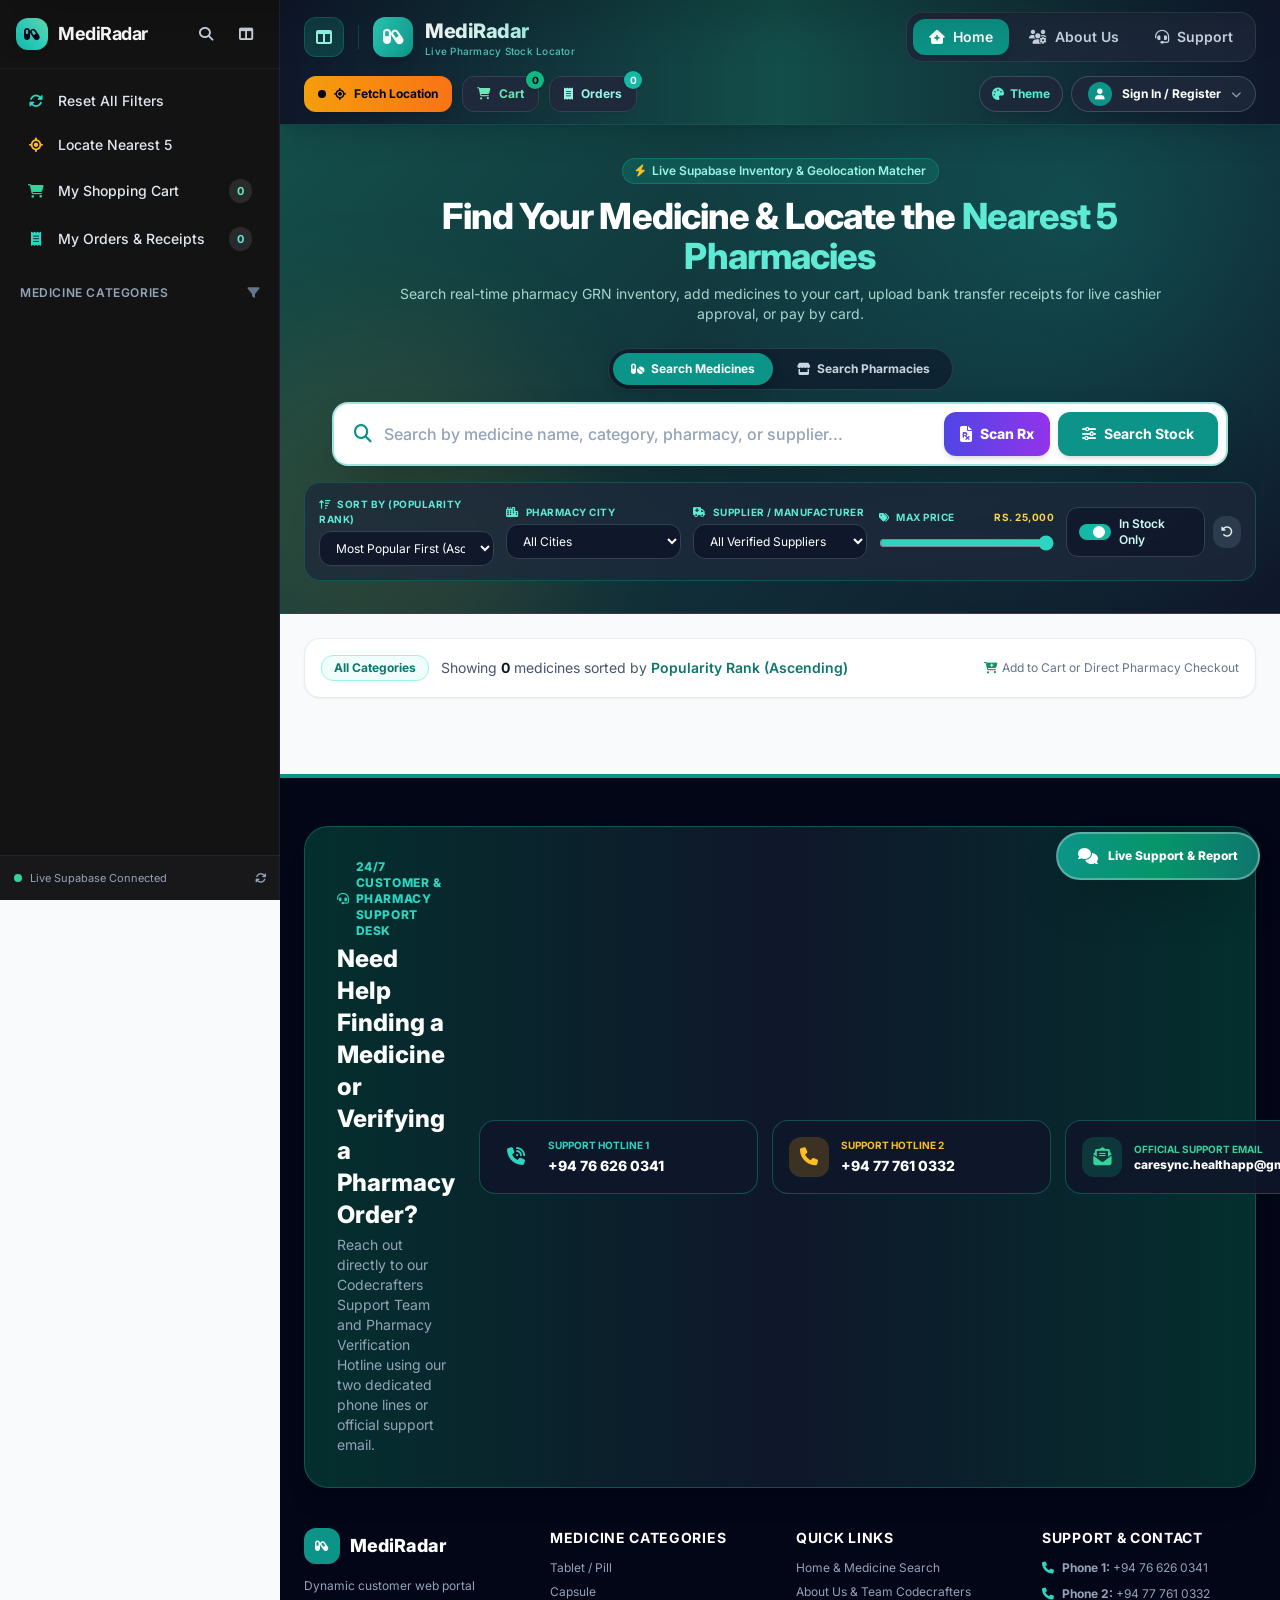
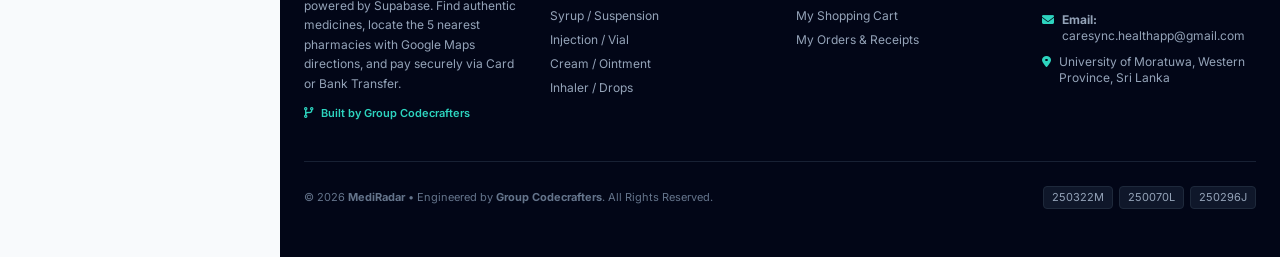
==== index.html @ 0d0927fb "push" ====
<!DOCTYPE html>
<html lang="en" class="scroll-smooth">
<head>
    <meta charset="UTF-8">
    <meta name="viewport" content="width=device-width, initial-scale=1.0">
    <title>MediRadar | Smart Medicine & Nearest Pharmacy Locator</title>
    <!-- Tailwind CSS -->
    <link rel="stylesheet" href="tailwind-build.css">
    <!-- Google Fonts: Inter -->
    <link href="https://fonts.googleapis.com/css2?family=Inter:wght@300;400;500;600;700;800&display=swap" rel="stylesheet">

    <link rel="stylesheet" href="https://cdnjs.cloudflare.com/ajax/libs/font-awesome/6.5.1/css/all.min.css">

    <link rel="icon" type="image/svg+xml" href="data:image/svg+xml,%3Csvg xmlns='http://www.w3.org/2000/svg' viewBox='0 0 100 100'%3E%3Cdefs%3E%3ClinearGradient id='g' x1='0%25' y1='0%25' x2='100%25' y2='100%25'%3E%3Cstop offset='0%25' stop-color='%2334d399'/%3E%3Cstop offset='100%25' stop-color='%230284c7'/%3E%3C/linearGradient%3E%3C/defs%3E%3Crect width='100' height='100' rx='28' fill='url(%23g)'/%3E%3Cpath d='M32 50 v12 a8 8 0 0 0 16 0 v-12 z' fill='%230f172a'/%3E%3Cpath d='M32 50 v-12 a8 8 0 0 1 16 0 v12 z' fill='%2367e8f9'/%3E%3Cg transform='translate(66,50) rotate(45)'%3E%3Cpath d='M-8 0 v12 a8 8 0 0 0 16 0 v-12 z' fill='%230f172a'/%3E%3Cpath d='M-8 0 v-12 a8 8 0 0 1 16 0 v12 z' fill='%2367e8f9'/%3E%3C/g%3E%3C/svg%3E">
    <!-- Supabase JS Client -->
    <script src="https://cdn.jsdelivr.net/npm/@supabase/supabase-js@2"></script>

    <script src="https://cdn.jsdelivr.net/npm/heic2any@0.0.4/dist/heic2any.min.js"></script>

 <!-- Tesseract.js for Client-Side OCR Prescription Scanning -->
    <script src="https://cdn.jsdelivr.net/npm/tesseract.js@5/dist/tesseract.min.js"></script>

<link rel="stylesheet" href="https://cdnjs.cloudflare.com/ajax/libs/cropperjs/1.6.1/cropper.min.css">
<script src="https://cdnjs.cloudflare.com/ajax/libs/cropperjs/1.6.1/cropper.min.js"></script>
<link rel="stylesheet" href="style.css">

</head>
<body class="text-slate-800 min-h-screen flex">

<!-- Mobile Dark Backdrop when Sidebar is open on Phone -->
    <div id="mobileSidebarBackdrop" onclick="toggleSidebar()" class="fixed inset-0 bg-slate-950/60 backdrop-blur-xs z-50 hidden lg:hidden"></div>

    <!-- ===================================================== -->
    <!-- GEMINI-STYLE FULL-HEIGHT COLLAPSIBLE DARK LEFT SIDEBAR -->
    <!-- ===================================================== -->
    <aside id="geminiSidebar" class="sidebar-expanded bg-gemdark-900 text-slate-200 flex-shrink-0 flex flex-col border-r border-slate-800/80 select-none z-40 sticky top-0 h-screen">
        <div class="w-[280px] flex flex-col h-full">
            
            <!-- Top Brand & Collapse Icon Row -->
            <div class="px-4 py-4 flex items-center justify-between border-b border-white/5">
                <a href="#" onclick="switchView('home'); return false;" class="flex items-center space-x-2.5">
                    <div class="w-8 h-8 rounded-xl bg-gradient-to-tr from-brand-500 via-teal-400 to-emerald-300 flex items-center justify-center shadow-md">
                        <i class="fa-solid fa-capsules text-slate-950 text-sm"></i>
                    </div>
                    <span class="text-lg font-bold tracking-tight text-white">MediRadar</span>
                </a>
                <div class="flex items-center space-x-1">
                    <button onclick="focusSearchBar()" title="Search Medicines" class="w-9 h-9 rounded-full hover:bg-gemdark-800 text-slate-300 hover:text-white flex items-center justify-center transition">
                        <i class="fa-solid fa-magnifying-glass text-sm"></i>
                    </button>
                    <button onclick="toggleSidebar()" title="Collapse Menu" class="w-9 h-9 rounded-full hover:bg-gemdark-800 text-slate-300 hover:text-white flex items-center justify-center transition">
                        <i class="fa-solid fa-table-columns text-sm"></i>
                    </button>
                </div>
            </div>

            <!-- Quick Action Items -->
            <div class="px-3 pt-3 pb-2 space-y-1">
                <button onclick="resetAllFilters(); switchView('home');"
                    class="w-full flex items-center space-x-3.5 px-4 py-2.5 rounded-full text-sm font-medium text-slate-200 hover:bg-gemdark-800 transition">
                    <i class="fa-solid fa-rotate text-brand-400 w-4 text-center"></i>
                    <span>Reset All Filters</span>
                </button>
                <button onclick="fetchUserLocation()"
                    class="w-full flex items-center space-x-3.5 px-4 py-2.5 rounded-full text-sm font-medium text-slate-200 hover:bg-gemdark-800 transition">
                    <i class="fa-solid fa-location-crosshairs text-amber-400 w-4 text-center"></i>
                    <span>Locate Nearest 5</span>
                </button>
                <button onclick="openCartModal()"
                    class="w-full flex items-center justify-between px-4 py-2.5 rounded-full text-sm font-medium text-slate-200 hover:bg-gemdark-800 transition">
                    <div class="flex items-center space-x-3.5">
                        <i class="fa-solid fa-cart-shopping text-emerald-400 w-4 text-center"></i>
                        <span>My Shopping Cart</span>
                    </div>
                    <span id="sidebarCartBadge" class="text-[11px] font-bold px-2 py-0.5 rounded-full bg-gemdark-700 text-emerald-300">0</span>
                </button>
                <button onclick="openOrdersModal()"
                    class="w-full flex items-center justify-between px-4 py-2.5 rounded-full text-sm font-medium text-slate-200 hover:bg-gemdark-800 transition">
                    <div class="flex items-center space-x-3.5">
                        <i class="fa-solid fa-receipt text-teal-400 w-4 text-center"></i>
                        <span>My Orders & Receipts</span>
                    </div>
                    <span id="sidebarOrderBadge" class="text-[11px] font-bold px-2 py-0.5 rounded-full bg-gemdark-700 text-brand-300">0</span>
                </button>
            </div>

            <div class="px-5 pt-4 pb-2 flex items-center justify-between">
                <span class="text-xs font-semibold uppercase tracking-wider text-slate-400">Medicine Categories</span>
                <i class="fa-solid fa-filter text-xs text-slate-500"></i>
            </div>

            <!-- Scrollable Categories List -->
            <div id="categoryListContainer" class="flex-1 overflow-y-auto px-3 space-y-1 pb-6">
                <!-- Populated dynamically via JS -->
            </div>

            <!-- Subtle Live Database Connection Indicator -->
            <div class="p-3.5 border-t border-white/5 bg-gemdark-800/50 text-[11px] text-slate-400 flex items-center justify-between">
                <div class="flex items-center space-x-2 truncate">
                    <span id="dbStatusDot" class="w-2 h-2 rounded-full bg-emerald-400 animate-pulse flex-shrink-0"></span>
                    <span id="dbStatusText" class="truncate">Live Supabase Connected</span>
                </div>
                <button onclick="fetchLiveSupabaseData()" title="Refresh Live Database" class="text-slate-400 hover:text-white ml-2">
                    <i class="fa-solid fa-arrows-rotate"></i>
                </button>
            </div>
        </div>
    </aside>

    <!-- ===================================================== -->
    <!-- RIGHT MAIN COLUMN (HEADER + CONTENT + FOOTER)         -->
    <!-- ===================================================== -->
    <div class="flex-1 flex flex-col min-w-0 min-h-screen">

<!-- Sticky Eye-Catching Header -->
<header id="mainStickyHeader" class="theme-header-surface sticky top-0 z-30 bg-gradient-to-r from-slate-900 via-teal-950 to-slate-900 text-white shadow-xl border-b border-teal-800/60 backdrop-blur-md transition-transform duration-300">
    <div class="w-full max-w-[1600px] mx-auto px-4 sm:px-6 py-3 space-y-2.5">
        
        <!-- Line 1: Left Logo & Right Navigation Pill -->
        <div class="flex flex-wrap items-center justify-between gap-4">
            
            <!-- Left: Sidebar Toggle Button & MediRadar Logo -->
            <div class="flex items-center space-x-3.5">
                <button id="headerSidebarToggleBtn" type="button" onclick="toggleSidebar()" title="Extend or Hide Categories Menu"
                    class="w-10 h-10 rounded-xl bg-teal-800/50 hover:bg-teal-700/70 text-teal-200 border border-teal-700/60 flex items-center justify-center transition shadow-sm focus:outline-none">
                    <i class="fa-solid fa-table-columns text-base"></i>
                </button>
                
                <div id="headerSidebarDivider" class="h-6 w-px bg-teal-800/60 hidden sm:block"></div>

                <a href="#" onclick="switchView('home'); return false;" class="flex items-center space-x-3 group">
                    <div class="w-10 h-10 rounded-xl bg-gradient-to-br from-brand-400 to-brand-600 flex items-center justify-center shadow-lg shadow-brand-500/30 group-hover:scale-105 transition">
                        <i class="fa-solid fa-capsules text-white text-lg"></i>
                    </div>
                    <div class="leading-tight">
                        <span class="text-lg sm:text-xl font-extrabold tracking-tight bg-clip-text text-transparent bg-gradient-to-r from-white via-teal-100 to-brand-300 block">
                            MediRadar
                        </span>
                        <p class="text-[10px] font-medium tracking-wide text-teal-300/80 hidden sm:block">
                            Live Pharmacy Stock Locator
                        </p>
                    </div>
                </a>
            </div>

            <!-- Right: Primary Navigation Pill (Home, About Us, Support) -->
            <nav class="flex items-center bg-slate-800/80 p-1.5 rounded-2xl border border-slate-700/80 shadow-inner space-x-1">
                <button id="navHomeBtn" onclick="switchView('home')"
                    class="px-4 py-2 rounded-xl text-xs sm:text-sm font-semibold transition flex items-center gap-2 bg-brand-600 text-white shadow-md shadow-brand-600/30">
                    <i class="fa-solid fa-house-medical"></i>
                    <span>Home</span>
                </button>
                <button id="navAboutBtn" onclick="switchView('about')"
                    class="px-4 py-2 rounded-xl text-xs sm:text-sm font-semibold text-slate-300 hover:text-white hover:bg-slate-700/60 transition flex items-center gap-2">
                    <i class="fa-solid fa-users-gear"></i>
                    <span>About Us</span>
                </button>
                <button id="navSupportBtn" onclick="scrollToSupport(event)"
                    class="px-4 py-2 rounded-xl text-xs sm:text-sm font-semibold text-slate-300 hover:text-white hover:bg-slate-700/60 transition flex items-center gap-2">
                    <i class="fa-solid fa-headset"></i>
                    <span>Support</span>
                </button>
            </nav>

        </div>

        <!-- Line 2: Left Action Buttons (Location, Cart, Orders) & Right Corner Account Buttons -->
        <div class="w-full flex flex-wrap items-center justify-between gap-2.5 pt-1">
            
            <!-- Left Side of Line 2: Location, Cart & Orders -->
            <div class="flex items-center gap-2.5">
                <!-- Fetch GPS Button -->
                <button id="fetchLocationBtn" onclick="fetchUserLocation()" title="Fetch GPS Location"
                    class="h-9 flex items-center space-x-2 bg-gradient-to-r from-amber-500 to-orange-500 hover:from-amber-400 hover:to-orange-400 text-slate-950 font-bold text-xs px-3.5 rounded-xl shadow-md transition">
                    <span class="w-2 h-2 rounded-full bg-slate-950 gps-pulse"></span>
                    <i class="fa-solid fa-location-crosshairs text-xs"></i>
                    <span id="locationBtnTitle">Fetch Location</span>
                    <span id="locationCoordsBadge" class="hidden"></span>
                </button>

                <!-- Shopping Cart Button -->
                <button onclick="openCartModal()" title="View Shopping Cart"
                    class="relative h-9 px-3.5 rounded-xl bg-slate-800 hover:bg-slate-700 text-emerald-300 border border-slate-700 text-xs font-bold transition flex items-center gap-2 shadow-sm">
                    <i class="fa-solid fa-cart-shopping"></i>
                    <span class="hidden sm:inline">Cart</span>
                    <span id="cartCountBadge" class="-top-1.5 -right-1.5 absolute min-w-[18px] h-[18px] px-1 rounded-full bg-emerald-500 text-slate-950 text-[10px] font-extrabold flex items-center justify-center shadow">
                        0
                    </span>
                </button>

                <!-- My Orders / Receipts Button -->
                <button onclick="openOrdersModal()" title="View My Orders & Receipts"
                    class="relative h-9 px-3.5 rounded-xl bg-slate-800 hover:bg-slate-700 text-teal-200 border border-slate-700 text-xs font-bold transition flex items-center gap-2 shadow-sm">
                    <i class="fa-solid fa-receipt"></i>
                    <span class="hidden sm:inline">Orders</span>
                    <span id="orderCountBadge" class="-top-1.5 -right-1.5 absolute min-w-[18px] h-[18px] px-1 rounded-full bg-brand-500 text-white text-[10px] font-bold flex items-center justify-center shadow">
                        0
                    </span>
                </button>
            </div>

<!-- Right Corner of Line 2: Customer Profile Avatar, Theme Button & Google-Style Popover -->
            <div class="flex items-center gap-2 ml-auto relative">
                <!-- Standalone External Theme Palette Button (Works for Guests & Logged-in Users) -->
                    <div class="relative">
                        <button type="button" onclick="toggleStandaloneThemePopover(event)" id="externalThemeBtn" title="Change Color Theme"
                            class="h-9 px-3 rounded-full bg-slate-800/90 hover:bg-slate-700 text-brand-300 border border-slate-600/80 text-xs font-bold transition flex items-center gap-1.5 shadow-md">
                            <i class="fa-solid fa-palette"></i>
                            <span class="hidden sm:inline">Theme</span>
                        </button>

                        <!-- Standalone Theme-Only Popover (Never shows account tabs) -->
                        <div id="standaloneThemePopover" class="hidden absolute right-0 top-12 w-64 bg-gemdark-900 text-white p-4 rounded-3xl shadow-2xl border border-slate-700 z-50">
                            <div class="text-xs font-extrabold text-slate-200 mb-3 flex items-center justify-between">
                                <span><i class="fa-solid fa-palette text-brand-400 mr-1.5"></i>Choose Color Theme</span>
                            </div>
                            <div id="standaloneThemeGrid" class="grid grid-cols-2 gap-2"></div>
                        </div>
                    </div>
                <!-- Main Profile Pill (Opens Chrome-Style Dropdown if Signed In, or Auth Modal if Guest) -->
                <button onclick="handleHeaderProfileClick(event)" id="headerAccountBtn" title="Account & Profile Menu"
                    class="h-9 flex items-center space-x-2.5 pl-1.5 pr-3.5 rounded-full bg-slate-800/90 hover:bg-slate-700 text-white border border-slate-600/80 text-xs font-bold transition shadow-md">
                    <img id="headerProfileAvatar" src="" alt="Avatar" class="w-6 h-6 rounded-full object-cover border border-brand-400 hidden">
                    <div id="headerDefaultAvatarIcon" class="w-6 h-6 rounded-full bg-brand-600 text-white flex items-center justify-center text-[11px] font-extrabold">
                        <i class="fa-solid fa-user"></i>
                    </div>
                    <span id="headerAccountLabel" class="max-w-[150px] truncate">Sign In / Register</span>
                    <i class="fa-solid fa-chevron-down text-[10px] text-slate-400"></i>
                </button>

                <!-- GOOGLE / CHROME-STYLE ACCOUNT POPOVER MENU -->
                <div id="googleProfilePopover" class="hidden absolute right-0 top-12 w-80 bg-gemdark-900 text-slate-100 rounded-3xl shadow-2xl border border-slate-700/90 overflow-hidden z-50 select-none">
                    <!-- Top Card -->
                    <div class="p-5 bg-gemdark-800/90 m-2.5 rounded-2xl text-center relative border border-white/5">
                        <!-- Scheduled Deletion Badge if active -->
                        <div id="popoverDeletionWarning" class="hidden mb-2 px-2.5 py-1 rounded-full bg-rose-500/20 border border-rose-500/40 text-rose-300 text-[10px] font-bold">
                            <i class="fa-solid fa-clock mr-1"></i> Scheduled for Deletion
                        </div>

                        <!-- Avatar with Camera Upload Overlay -->
                        <div class="relative w-20 h-20 mx-auto mb-3 group cursor-pointer" onclick="triggerQuickAvatarUpload()">
                            <img id="popoverAvatarImg" src="" alt="Profile" class="w-20 h-20 rounded-full object-cover border-2 border-brand-400 shadow-lg mx-auto">
                            <div class="absolute bottom-0 right-0 w-7 h-7 rounded-full bg-brand-600 hover:bg-brand-500 text-white flex items-center justify-center shadow border-2 border-gemdark-900 transition">
                                <i class="fa-solid fa-camera text-xs"></i>
                            </div>
                        </div>
                        <input type="file" id="quickAvatarFileInput" accept="image/jpeg, image/png, image/webp" class="hidden" onchange="handleQuickAvatarFileSelected(event)">
                        <h4 id="popoverUserName" class="text-base font-extrabold text-white truncate">Customer Name</h4>
                        <p id="popoverUserEmail" class="text-xs text-slate-400 truncate mt-0.5">customer@gmail.com</p>

                        <button onclick="openAccountSettingsCenter('profile')"
                            class="mt-3.5 w-full py-2 px-4 rounded-full border border-slate-600 hover:bg-gemdark-700 text-xs font-bold text-brand-300 transition flex items-center justify-center gap-2">
                            <i class="fa-solid fa-user-gear"></i> Manage your MediRadar Account
                        </button>
                    </div>

                    <!-- Quick Menu Actions -->
                    <div class="px-2.5 py-1 space-y-0.5 text-xs">
                        <button onclick="openAccountSettingsCenter('security')" class="w-full flex items-center gap-3 px-4 py-2.5 rounded-xl hover:bg-gemdark-800 text-slate-200 transition text-left">
                            <i class="fa-solid fa-key text-brand-400 w-4 text-center"></i>
                            <span>Passwords & Security (OTP)</span>
                        </button>
                        <button onclick="openAccountSettingsCenter('themes')" class="w-full flex items-center gap-3 px-4 py-2.5 rounded-xl hover:bg-gemdark-800 text-slate-200 transition text-left">
                            <i class="fa-solid fa-palette text-amber-400 w-4 text-center"></i>
                            <span>Customize Color Theme</span>
                        </button>
                        <button onclick="openAccountSettingsCenter('danger')" class="w-full flex items-center gap-3 px-4 py-2.5 rounded-xl hover:bg-rose-950/50 text-rose-400 transition text-left">
                            <i class="fa-solid fa-user-slash w-4 text-center"></i>
                            <span>Schedule Account Deletion (30d)</span>
                        </button>
                    </div>

                    <!-- Other Saved Profiles List (Like Chrome Profiles) -->
                    <div class="border-t border-slate-800 mt-2 pt-2 px-2.5 pb-2.5">
                        <div class="px-3 py-1 text-[10px] font-bold uppercase tracking-wider text-slate-400">
                            Other Saved Profiles
                        </div>
                        <div id="savedProfilesListContainer" class="max-h-36 overflow-y-auto space-y-1 my-1">
                            <!-- Populated via JS -->
                        </div>
                        <button onclick="startAddAnotherAccountFlow()" class="w-full flex items-center gap-3 px-4 py-2 rounded-xl hover:bg-gemdark-800 text-xs font-semibold text-brand-300 transition">
                            <i class="fa-solid fa-user-plus w-4 text-center"></i>
                            <span>Add another account</span>
                        </button>
                        <button onclick="logoutCustomer()" class="w-full flex items-center gap-3 px-4 py-2 mt-1 rounded-xl hover:bg-rose-950/60 text-xs font-semibold text-rose-400 transition">
                            <i class="fa-solid fa-right-from-bracket w-4 text-center"></i>
                            <span>Sign out of current account</span>
                        </button>
                    </div>
                </div>
            </div>

        </div>

    </div>
</header>

<!-- Compact Sticky Search Bar (Appears when main header scrolls away) -->
<div id="compactStickySearchBar" class="fixed top-0 left-0 right-0 z-40 theme-header-surface text-white px-4 py-2.5 shadow-2xl border-b border-teal-700/60 transform -translate-y-full transition-transform duration-300 flex items-center gap-3">
    <button onclick="toggleSidebar()" class="w-9 h-9 rounded-xl bg-slate-800 text-teal-200 flex items-center justify-center flex-shrink-0">
        <i class="fa-solid fa-bars"></i>
    </button>
    <div class="flex-1 max-w-2xl mx-auto flex items-center bg-white rounded-xl px-3 py-1.5 shadow-inner">
        <i class="fa-solid fa-magnifying-glass text-teal-600 text-sm mr-2.5"></i>
        <input id="compactSearchInput" type="text" placeholder="Quick search medicines or pharmacies..."
            oninput="syncCompactSearch(this.value)"
            class="w-full text-slate-800 text-xs sm:text-sm font-medium focus:outline-none">
    </div>
    <button onclick="openCartModal()" class="h-9 px-3 rounded-xl bg-emerald-600 text-white text-xs font-extrabold flex items-center gap-1.5 flex-shrink-0">
        <i class="fa-solid fa-cart-shopping"></i>
    </button>
</div>

        <!-- ========================================== -->
        <!-- VIEW 1: HOME (SHOPPING & MEDICINE FINDER)  -->
        <!-- ========================================== -->
        <div id="homeView" class="flex-1 flex flex-col">

            <!-- Hero Search Engine & Filtering Banner -->
            <section class="theme-hero-surface bg-gradient-to-b from-teal-900 via-teal-900/95 to-slate-900 text-white py-8 px-4 sm:px-6 border-b border-teal-800/50 relative overflow-hidden">
                <div class="absolute -top-24 -right-24 w-96 h-96 rounded-full bg-brand-500/10 blur-3xl pointer-events-none"></div>
                <div class="absolute -bottom-24 -left-24 w-96 h-96 rounded-full bg-amber-500/10 blur-3xl pointer-events-none"></div>

                <div class="max-w-7xl mx-auto relative z-10">
                    <div class="text-center max-w-3xl mx-auto mb-6">
                        <span class="inline-flex items-center gap-1.5 px-3 py-1 rounded-full text-xs font-semibold bg-teal-800/80 text-teal-200 border border-teal-600/50 mb-3">
                            <i class="fa-solid fa-bolt text-amber-400"></i> Live Supabase Inventory & Geolocation Matcher
                        </span>
                        <h1 class="text-2xl sm:text-4xl font-extrabold tracking-tight text-white mb-2">
                            Find Your Medicine & Locate the <span class="text-brand-300">Nearest 5 Pharmacies</span>
                        </h1>
                        <p class="text-xs sm:text-sm text-teal-100/80">
                            Search real-time pharmacy GRN inventory, add medicines to your cart, upload bank transfer receipts for live cashier approval, or pay by card.
                        </p>
                    </div>

                    <!-- Main Search Bar with Mode Toggle -->
                    <div class="max-w-4xl mx-auto flex flex-col items-center">
                        
                        <!-- Search Mode Toggle Pills -->
                        <div class="mr-search-mode-wrapper mb-3">
                            <div class="mr-search-mode-toggle" role="tablist">
                                <button type="button" id="modeBtnMedicines" class="mr-mode-btn active" onclick="setHeroSearchMode('medicines')">
                                    <i class="fa-solid fa-pills"></i> Search Medicines
                                </button>
                                <button type="button" id="modeBtnPharmacies" class="mr-mode-btn" onclick="setHeroSearchMode('pharmacies')">
                                    <i class="fa-solid fa-store"></i> Search Pharmacies
                                </button>
                            </div>
                        </div>

                        <div class="w-full bg-white p-2 rounded-2xl shadow-2xl border-2 border-teal-500/40 flex flex-col sm:flex-row items-center gap-2">
    
    <!-- 1. Text Input Container (Left Side) -->
    <div class="flex-1 flex items-center w-full px-3 py-1.5">
        <i class="fa-solid fa-magnifying-glass text-teal-600 text-lg mr-3"></i>
        <input id="searchInput" type="text" oninput="handleUnifiedHeroSearch()" onkeydown="if(event.key === 'Enter') executeUnifiedHeroSearch()"
            placeholder="Search by medicine name, category, pharmacy, or supplier..."
            class="w-full text-slate-800 placeholder-slate-400 text-sm sm:text-base font-medium focus:outline-none">
        <button id="clearSearchBtn" onclick="clearUnifiedSearch()" class="hidden text-slate-400 hover:text-slate-600 px-2">
            <i class="fa-solid fa-circle-xmark"></i>
        </button>
    </div>

    <!-- 2. Action Buttons Container (Right Side) -->
    <div class="flex flex-col sm:flex-row items-center gap-2 w-full sm:w-auto justify-end border-t sm:border-t-0 pt-2 sm:pt-0 border-slate-100">
        
        <!-- Scan Prescription Button -->
        <button type="button" onclick="openGlobalScannerModal()" 
            class="w-full sm:w-auto px-4 py-3 rounded-xl bg-gradient-to-r from-indigo-600 to-purple-600 hover:from-indigo-500 hover:to-purple-500 text-white text-xs sm:text-sm font-extrabold shadow-md hover:shadow-indigo-500/25 transition-all flex items-center justify-center gap-2 whitespace-nowrap active:scale-95">
            <i class="fa-solid fa-file-prescription text-base"></i>
            <span>Scan Rx</span>
        </button>

        <!-- Search Stock Button -->
        <button onclick="executeUnifiedHeroSearch()"
            class="w-full sm:w-auto bg-brand-600 hover:bg-brand-700 text-white font-bold text-sm px-6 py-3 rounded-xl shadow-md transition flex items-center justify-center gap-2">
            <i class="fa-solid fa-sliders"></i>
            <span id="heroSearchBtnText">Search Stock</span>
        </button>
        
    </div>
</div>
                    </div>

                    <!-- Dynamic Working Filters Under Search Engine -->
                    <div class="max-w-5xl mx-auto mt-4 bg-slate-800/75 backdrop-blur-md p-3.5 rounded-2xl border border-teal-700/50">
                        
                        <!-- 1. PASTE THE MOBILE TOGGLE BUTTON HERE -->
                        <button type="button" onclick="document.getElementById('mobileFiltersCollapsible').classList.toggle('hidden')"
                            class="sm:hidden w-full py-2 px-4 rounded-xl bg-slate-800 text-teal-200 text-xs font-bold flex items-center justify-between mb-2 border border-teal-700/50">
                            <span><i class="fa-solid fa-sliders mr-1.5"></i> Filter by City, Price & Supplier</span>
                            <i class="fa-solid fa-chevron-down"></i>
                        </button>

                        <!-- 2. ADD THIS NEW WRAPPER DIV -->
                        <div id="mobileFiltersCollapsible" class="hidden sm:block">
                            
                            <!-- THIS IS YOUR EXISTING GRID -->
                            <div class="grid grid-cols-1 sm:grid-cols-2 lg:grid-cols-5 gap-3 items-center">
                                
                                <!-- Filter 1: Sort Order -->
                                <div>
                                    <label class="block text-[10px] font-bold uppercase tracking-wider text-teal-300 mb-1">
                                        <i class="fa-solid fa-arrow-up-wide-short mr-1"></i> Sort By (Popularity Rank)
                                    </label>
                                    <select id="sortFilter" onchange="applyFiltersAndRender()"
                                        class="w-full bg-slate-900/90 text-white text-xs rounded-xl px-3 py-2 border border-slate-700 focus:outline-none focus:border-brand-400">
                                        <option value="popular_asc">Most Popular First (Ascending)</option>
                                        <option value="price_asc">Selling Price: Low to High</option>
                                        <option value="price_desc">Selling Price: High to Low</option>
                                        <option value="nearest">Nearest Pharmacy Distance</option>
                                        <option value="name_asc">Medicine Name (A - Z)</option>
                                    </select>
                                </div>

                                <!-- Filter 2: Pharmacy City -->
                                <div>
                                    <label class="block text-[10px] font-bold uppercase tracking-wider text-teal-300 mb-1">
                                        <i class="fa-solid fa-city mr-1"></i> Pharmacy City
                                    </label>
                                    <select id="cityFilter" onchange="applyFiltersAndRender()"
                                        class="w-full bg-slate-900/90 text-white text-xs rounded-xl px-3 py-2 border border-slate-700 focus:outline-none focus:border-brand-400">
                                        <option value="ALL">All Cities</option>
                                    </select>
                                </div>

                                <!-- Filter 3: Supplier / Manufacturer -->
                                <div>
                                    <label class="block text-[10px] font-bold uppercase tracking-wider text-teal-300 mb-1">
                                        <i class="fa-solid fa-truck-medical mr-1"></i> Supplier / Manufacturer
                                    </label>
                                    <select id="supplierFilter" onchange="applyFiltersAndRender()"
                                        class="w-full bg-slate-900/90 text-white text-xs rounded-xl px-3 py-2 border border-slate-700 focus:outline-none focus:border-brand-400">
                                        <option value="ALL">All Verified Suppliers</option>
                                    </select>
                                </div>

                                <!-- Filter 4: Raised Max Price Slider -->
                                <div>
                                    <div class="flex justify-between text-[10px] font-bold uppercase tracking-wider text-teal-300 mb-1">
                                        <span><i class="fa-solid fa-tags mr-1"></i> Max Price</span>
                                        <span id="priceRangeLabel" class="text-amber-300">Rs. 25,000</span>
                                    </div>
                                    <input id="priceFilter" type="range" min="100" max="25000" step="100" value="25000" oninput="updatePriceLabel(); applyFiltersAndRender();"
                                        class="w-full accent-brand-400 cursor-pointer h-2 bg-slate-700 rounded-lg">
                                </div>

                                <!-- Filter 5: In-Stock Toggle & Reset -->
                                <div class="flex items-center justify-between sm:justify-end gap-2 pt-2 sm:pt-0">
                                    <label class="inline-flex items-center cursor-pointer select-none bg-slate-900/80 px-3 py-2 rounded-xl border border-slate-700">
                                        <input id="inStockOnlyFilter" type="checkbox" checked onchange="applyFiltersAndRender()" class="sr-only peer">
                                        <div class="w-8 h-4 bg-slate-600 peer-focus:outline-none rounded-full peer peer-checked:after:translate-x-full peer-checked:after:border-white after:content-[''] after:absolute after:top-[2px] after:left-[2px] after:bg-white after:border-gray-300 after:border after:rounded-full after:h-3 after:w-3 after:transition-all relative peer-checked:bg-brand-500"></div>
                                        <span class="ml-2 text-xs font-semibold text-teal-100">In Stock Only</span>
                                    </label>
                                    <button onclick="resetAllFilters()" title="Reset All Filters"
                                        class="p-2 rounded-xl bg-slate-700/80 hover:bg-slate-600 text-xs text-slate-200 transition">
                                        <i class="fa-solid fa-rotate-left"></i>
                                    </button>
                                </div>

                            </div>
                        <!-- 3. CLOSE THE NEW WRAPPER DIV HERE -->
                        </div>
                    </div>
                </div>
            </section>

            <main class="max-w-7xl w-full mx-auto flex-1 px-4 sm:px-6 py-6">
    
    <!-- MEDICINES VIEW CONTAINER (Visible by default) -->
    <div id="medicinesMainContainer">
        <!-- Active Category & Results Bar -->
        <div class="bg-white rounded-2xl p-4 shadow-sm border border-slate-200/80 mb-5 flex flex-wrap items-center justify-between gap-3">
            <div class="flex items-center gap-3">
                <span id="activeCategoryPill" class="px-3 py-1 rounded-xl bg-brand-50 text-brand-700 border border-brand-200 text-xs font-bold">
                    All Categories
                </span>
                <p class="text-xs sm:text-sm text-slate-600">
                    Showing <span id="resultsCountText" class="font-bold text-slate-900">0</span> medicines sorted by
                    <span id="activeSortLabel" class="font-semibold text-teal-700">Popularity Rank (Ascending)</span>
                </p>
            </div>
            <div class="flex items-center gap-3 text-xs text-slate-500">
                <span><i class="fa-solid fa-cart-plus text-emerald-600 mr-1"></i>Add to Cart or Direct Pharmacy Checkout</span>
            </div>
        </div>

        <div id="activePharmacyFilterBanner" class="hidden mb-4 p-3.5 rounded-2xl bg-teal-900 text-white flex items-center justify-between shadow-md">
            <div class="text-xs sm:text-sm font-bold flex items-center gap-2">
                <i class="fa-solid fa-store text-brand-300"></i>
                <span>Showing stock exclusively from: <strong id="activePharmacyFilterName" class="text-brand-300"></strong></span>
            </div>
            <button onclick="selectedPharmacyIdFilter='ALL'; applyFiltersAndRender();" class="px-3 py-1 rounded-xl bg-white/15 hover:bg-white/25 text-xs font-extrabold transition">
                <i class="fa-solid fa-xmark mr-1"></i> Show All Pharmacies
            </button>
        </div>

        <!-- Medicine Tiles Grid -->
        <div id="medicineTilesGrid" class="grid grid-cols-1 sm:grid-cols-2 lg:grid-cols-3 gap-5">
            <!-- Populated dynamically via JS -->
        </div>

        <div id="medicinePaginationControls" class="mt-8 flex flex-wrap items-center justify-center gap-2"></div>

        <!-- Empty State -->
        <div id="emptyResultsState" class="hidden bg-white rounded-2xl p-12 text-center border border-slate-200 my-4">
            <div class="w-16 h-16 rounded-2xl bg-teal-50 text-teal-600 flex items-center justify-center mx-auto mb-4 text-2xl">
                <i class="fa-solid fa-prescription-bottle-medical"></i>
            </div>
            <h3 class="text-lg font-bold text-slate-800 mb-1">No Matching Medicines Found</h3>
            <p class="text-sm text-slate-500 max-w-md mx-auto mb-5">
                No medicines matched your current search or filter selection. Try adjusting the price range, city, supplier, or category filter.
            </p>
            <button onclick="resetAllFilters()" class="bg-brand-600 hover:bg-brand-700 text-white text-sm font-bold px-5 py-2.5 rounded-xl shadow transition">
                Reset All Filters
            </button>
        </div>
    </div>

    <!-- PHARMACIES VIEW CONTAINER (Hidden by default) -->
    <div id="pharmaciesMainContainer" class="hidden bg-white rounded-2xl p-5 sm:p-6 shadow-sm border border-slate-200 mb-5">
        <div class="flex flex-wrap items-center justify-between gap-4 mb-5">
            <div>
                <span class="text-[11px] font-bold uppercase tracking-wider text-teal-600 block">Live Geolocation Directory</span>
                <h3 class="text-lg font-extrabold text-slate-900">
                    Registered Pharmacies Ranked by Distance from You
                </h3>
            </div>
            <button onclick="fetchUserLocation()" class="text-xs font-bold text-brand-700 bg-brand-50 hover:bg-brand-100 border border-brand-200 px-3.5 py-2 rounded-xl transition flex items-center gap-1.5">
                <i class="fa-solid fa-location-arrow"></i> Recalculate GPS Distances
            </button>
        </div>
        <div id="pharmaciesDirectoryGrid" class="grid grid-cols-1 sm:grid-cols-2 lg:grid-cols-3 gap-4">
            <!-- Populated dynamically via JS -->
        </div>
    </div>

</main>
        </div>

        <!-- ========================================== -->
        <!-- VIEW 2: ABOUT US PAGE (IN THE SAME HTML)   -->
        <!-- ========================================== -->
        <div id="aboutView" class="hidden flex-1 bg-slate-50 py-10 px-4 sm:px-6">
            <div class="max-w-6xl mx-auto space-y-10">

                <!-- Hero Banner for About Us & Codecrafters -->
                <div class="bg-gradient-to-br from-slate-900 via-teal-950 to-slate-900 rounded-3xl p-8 sm:p-12 text-white shadow-xl border border-teal-800/50 relative overflow-hidden">
                    <div class="absolute -right-16 -bottom-16 w-72 h-72 bg-brand-500/15 rounded-full blur-3xl pointer-events-none"></div>
                    <div class="relative z-10 max-w-3xl">
                        <div class="inline-flex items-center gap-2 px-3.5 py-1.5 rounded-full bg-brand-500/20 border border-brand-400/40 text-brand-300 text-xs font-bold mb-4">
                            <i class="fa-solid fa-code"></i> Group Project by Team Codecrafters
                        </div>
                        <h1 class="text-3xl sm:text-5xl font-extrabold tracking-tight mb-4">
                            Bridging Patients & Licensed Pharmacies in Real Time
                        </h1>
                        <p class="text-teal-100/90 text-sm sm:text-base leading-relaxed mb-6">
                            <strong>MediRadar</strong> is a dynamic digital healthcare and pharmacy stock discovery platform engineered by <strong>Team Codecrafters</strong>. Our mission is to eliminate the stress of traveling from pharmacy to pharmacy searching for critical medications by connecting patients directly to live Goods Received Note (GRN) pharmacy inventories and highlighting the <strong>Nearest 5 Pharmacies</strong> with instant Google Maps navigation and digital checkout.
                        </p>
                        <div class="flex flex-wrap gap-3">
                            <button onclick="switchView('home')" class="bg-brand-500 hover:bg-brand-400 text-slate-950 font-bold text-sm px-6 py-3 rounded-xl shadow-lg transition flex items-center gap-2">
                                <i class="fa-solid fa-magnifying-glass-location"></i> Explore Medicine Finder
                            </button>
                            <a href="#footer-support" onclick="scrollToSupport(event)" class="bg-slate-800 hover:bg-slate-700 text-white font-semibold text-sm px-6 py-3 rounded-xl border border-slate-700 transition flex items-center gap-2">
                                <i class="fa-solid fa-headset text-brand-400"></i> Contact Support
                            </a>
                        </div>
                    </div>
                </div>

                <!-- About This Site & Database Architecture -->
                <div class="grid grid-cols-1 md:grid-cols-3 gap-6">
                    <div class="bg-white p-6 rounded-2xl shadow-sm border border-slate-200">
                        <div class="w-12 h-12 rounded-2xl bg-teal-50 text-teal-600 flex items-center justify-center text-xl mb-4">
                            <i class="fa-solid fa-map-location-dot"></i>
                        </div>
                        <h3 class="text-base font-bold text-slate-900 mb-2">Nearest 5 Pharmacies & Maps</h3>
                        <p class="text-xs sm:text-sm text-slate-600 leading-relaxed">
                            Using the browser Geolocation API and the Haversine spherical distance formula, our platform calculates exact distances between the customer and every registered pharmacy's coordinates (<code>latitude</code> & <code>longitude</code>) and provides one-click Google Maps route navigation.
                        </p>
                    </div>

                    <div class="bg-white p-6 rounded-2xl shadow-sm border border-slate-200">
                        <div class="w-12 h-12 rounded-2xl bg-amber-50 text-amber-600 flex items-center justify-center text-xl mb-4">
                            <i class="fa-solid fa-boxes-stacked"></i>
                        </div>
                        <h3 class="text-base font-bold text-slate-900 mb-2">Live Supabase GRN Stock</h3>
                        <p class="text-xs sm:text-sm text-slate-600 leading-relaxed">
                            Powered by a relational PostgreSQL schema on Supabase . Customers see verified batch numbers, expiry dates, rack locations, and real-time unit quantities.
                        </p>
                    </div>

                    <div class="bg-white p-6 rounded-2xl shadow-sm border border-slate-200">
                        <div class="w-12 h-12 rounded-2xl bg-emerald-50 text-emerald-600 flex items-center justify-center text-xl mb-4">
                            <i class="fa-solid fa-building-columns"></i>
                        </div>
                        <h3 class="text-base font-bold text-slate-900 mb-2">Receipt Upload & Cashier Sync</h3>
                        <p class="text-xs sm:text-sm text-slate-600 leading-relaxed">
                            Customers can purchase via <strong>Card Payment</strong> or upload their <strong>Bank Transfer Receipt</strong> directly to Supabase Storage. The pharmacy POS Cashier reviews the slip and approves it in real time, notifying the customer immediately.
                        </p>
                    </div>
                </div>

                <!-- Team Codecrafters & Member IDs Section -->
                <div class="bg-white rounded-3xl p-6 sm:p-10 shadow-sm border border-slate-200">
                    <div class="flex flex-col md:flex-row md:items-center justify-between gap-4 pb-6 border-b border-slate-100">
                        <div>
                            <span class="text-xs font-extrabold uppercase tracking-wider text-brand-600">Project Development Team</span>
                            <h2 class="text-2xl sm:text-3xl font-extrabold text-slate-900 mt-1">
                                Meet Group <span class="text-brand-600">Codecrafters</span>
                            </h2>
                            <p class="text-xs sm:text-sm text-slate-500 mt-1">
                                Dedicated engineering team behind the Caresync, MediRadar & PharmaConnect Supabase Ecosystem.
                            </p>
                        </div>
                        <div class="flex items-center gap-3 bg-slate-900 text-white px-4 py-3 rounded-2xl">
                            <i class="fa-solid fa-people-group text-2xl text-brand-400"></i>
                            <div>
                                <div class="text-xs text-slate-400">Group Name</div>
                                <div class="text-sm font-extrabold tracking-wide">CODECRAFTERS (10 Members)</div>
                            </div>
                        </div>
                    </div>

                    <div class="grid grid-cols-1 sm:grid-cols-3 gap-6 mt-6 max-w-4xl mx-auto">
                        <div class="p-4 rounded-2xl bg-slate-50 border border-slate-200 flex flex-col justify-center">
                            <div class="flex items-center justify-between mb-3">
                                <span class="w-9 h-9 rounded-xl bg-slate-800 text-white font-bold text-xs flex items-center justify-center">01</span>
                                <span class="text-[10px] font-semibold px-2 py-0.5 rounded-full bg-slate-200 text-slate-700">Codecrafters</span>
                            </div>
                            <div>
                                <div class="text-xs font-semibold text-slate-500">Member ID</div>
                                <div class="text-lg font-extrabold text-slate-900 tracking-tight">250322M</div>
                                <div class="text-xs text-slate-500 mt-0.5">UG(CSE)</div>
                            </div>
                        </div>

                        <div class="p-4 rounded-2xl bg-slate-50 border border-slate-200 flex flex-col justify-between">
                            <div class="flex items-center justify-between mb-3">
                                <span class="w-9 h-9 rounded-xl bg-slate-800 text-white font-bold text-xs flex items-center justify-center">02</span>
                                <span class="text-[10px] font-semibold px-2 py-0.5 rounded-full bg-slate-200 text-slate-700">Codecrafters</span>
                            </div>
                            <div>
                                <div class="text-xs font-semibold text-slate-500">Member ID</div>
                                <div class="text-lg font-extrabold text-slate-900 tracking-tight">250070L</div>
                                <div class="text-xs text-slate-500 mt-0.5">UG(CSE)</div>
                            </div>
                        </div>

                        <div class="p-4 rounded-2xl bg-slate-50 border border-slate-200 flex flex-col justify-between">
                            <div class="flex items-center justify-between mb-3">
                                <span class="w-9 h-9 rounded-xl bg-slate-800 text-white font-bold text-xs flex items-center justify-center">03</span>
                                <span class="text-[10px] font-semibold px-2 py-0.5 rounded-full bg-slate-200 text-slate-700">Codecrafters</span>
                            </div>
                            <div>
                                <div class="text-xs font-semibold text-slate-500">Member ID</div>
                                <div class="text-lg font-extrabold text-slate-900 tracking-tight">250296J</div>
                                <div class="text-xs text-slate-500 mt-0.5">UG(CSE)</div>
                            </div>
                        </div>
                    </div>
                </div>

            </div>
        </div>

        <!-- ========================================== -->
        <!-- PROFESSIONAL FOOTER WITH SUPPORT SECTION   -->
        <!-- ========================================== -->
        <footer id="footer-support" class="bg-slate-950 text-slate-300 border-t-4 border-brand-600 mt-auto">
            <div class="max-w-7xl mx-auto px-4 sm:px-6 py-12">
                
                <div id="supportHighlightBox" class="bg-gradient-to-r from-teal-950 via-slate-900 to-teal-950 rounded-3xl p-6 sm:p-8 border border-teal-700/60 shadow-xl mb-10 transition-all duration-500">
                    <div class="flex flex-col lg:flex-row lg:items-center justify-between gap-6">
                        <div>
                            <span class="inline-flex items-center gap-1.5 text-xs font-extrabold uppercase tracking-wider text-brand-400 mb-1">
                                <i class="fa-solid fa-headset"></i> 24/7 Customer & Pharmacy Support Desk
                            </span>
                            <h3 class="text-xl sm:text-2xl font-extrabold text-white">
                                Need Help Finding a Medicine or Verifying a Pharmacy Order?
                            </h3>
                            <p class="text-xs sm:text-sm text-slate-400 mt-1">
                                Reach out directly to our Codecrafters Support Team and Pharmacy Verification Hotline using our two dedicated phone lines or official support email.
                            </p>
                        </div>

                        <div class="grid grid-cols-1 sm:grid-cols-3 gap-3.5 flex-shrink-0">
                            <a href="tel:+94766260341" class="bg-slate-900/90 hover:bg-slate-800 p-4 rounded-2xl border border-teal-800/80 transition flex items-center gap-3">
                                <div class="w-10 h-10 rounded-xl bg-brand-500/20 text-brand-400 flex items-center justify-center text-lg flex-shrink-0">
                                    <i class="fa-solid fa-phone-volume"></i>
                                </div>
                                <div>
                                    <span class="text-[10px] uppercase font-bold text-teal-400 block">Support Hotline 1</span>
                                    <span class="text-sm font-extrabold text-white">+94 76 626 0341</span>
                                </div>
                            </a>

                            <a href="tel:+94777610332" class="bg-slate-900/90 hover:bg-slate-800 p-4 rounded-2xl border border-teal-800/80 transition flex items-center gap-3">
                                <div class="w-10 h-10 rounded-xl bg-amber-500/20 text-amber-400 flex items-center justify-center text-lg flex-shrink-0">
                                    <i class="fa-solid fa-phone"></i>
                                </div>
                                <div>
                                    <span class="text-[10px] uppercase font-bold text-amber-400 block">Support Hotline 2</span>
                                    <span class="text-sm font-extrabold text-white">+94 77 761 0332</span>
                                </div>
                            </a>

                            <a href="mailto:caresync.healthapp@gmail.com" class="bg-slate-900/90 hover:bg-slate-800 p-4 rounded-2xl border border-teal-800/80 transition flex items-center gap-3">
                                <div class="w-10 h-10 rounded-xl bg-emerald-500/20 text-emerald-400 flex items-center justify-center text-lg flex-shrink-0">
                                    <i class="fa-solid fa-envelope-open-text"></i>
                                </div>
                                <div class="min-w-0">
                                    <span class="text-[10px] uppercase font-bold text-emerald-400 block">Official Support Email</span>
                                    <span class="text-xs font-extrabold text-white truncate block">caresync.healthapp@gmail.com</span>
                                </div>
                            </a>
                        </div>
                    </div>
                </div>

                <!-- Multi-Column Footer Links -->
                <div class="grid grid-cols-1 md:grid-cols-4 gap-8 pb-10 border-b border-slate-800/80 text-xs">
                    <div class="space-y-3">
                        <div class="flex items-center space-x-2.5">
                            <div class="w-9 h-9 rounded-xl bg-brand-600 flex items-center justify-center text-white font-bold">
                                <i class="fa-solid fa-capsules"></i>
                            </div>
                            <span class="text-lg font-extrabold text-white">MediRadar</span>
                        </div>
                        <p class="text-slate-400 leading-relaxed">
                            Dynamic customer web portal powered by Supabase. Find authentic medicines, locate the 5 nearest pharmacies with Google Maps directions, and pay securely via Card or Bank Transfer.
                        </p>
                        <div class="text-[11px] text-teal-400 font-semibold">
                            <i class="fa-solid fa-code-branch mr-1"></i> Built by Group Codecrafters
                        </div>
                    </div>

                    <div>
                        <h4 class="text-sm font-bold text-white mb-3 uppercase tracking-wider">Medicine Categories</h4>
                        <ul class="space-y-2 text-slate-400">
                            <li><a href="#" onclick="selectCategory('Tablet / Pill'); switchView('home'); return false;" class="hover:text-brand-400 transition">Tablet / Pill</a></li>
                            <li><a href="#" onclick="selectCategory('Capsule'); switchView('home'); return false;" class="hover:text-brand-400 transition">Capsule</a></li>
                            <li><a href="#" onclick="selectCategory('Syrup / Suspension'); switchView('home'); return false;" class="hover:text-brand-400 transition">Syrup / Suspension</a></li>
                            <li><a href="#" onclick="selectCategory('Injection / Vial'); switchView('home'); return false;" class="hover:text-brand-400 transition">Injection / Vial</a></li>
                            <li><a href="#" onclick="selectCategory('Cream / Ointment'); switchView('home'); return false;" class="hover:text-brand-400 transition">Cream / Ointment</a></li>
                            <li><a href="#" onclick="selectCategory('Inhaler / Drops'); switchView('home'); return false;" class="hover:text-brand-400 transition">Inhaler / Drops</a></li>
                        </ul>
                    </div>

                    <div>
                        <h4 class="text-sm font-bold text-white mb-3 uppercase tracking-wider">Quick Links</h4>
                        <ul class="space-y-2 text-slate-400">
                            <li><a href="#" onclick="switchView('home'); return false;" class="hover:text-brand-400 transition">Home & Medicine Search</a></li>
                            <li><a href="#" onclick="switchView('about'); return false;" class="hover:text-brand-400 transition">About Us & Team Codecrafters</a></li>
                            <li><a href="#" onclick="openCartModal(); return false;" class="hover:text-brand-400 transition">My Shopping Cart</a></li>
                            <li><a href="#" onclick="openOrdersModal(); return false;" class="hover:text-brand-400 transition">My Orders & Receipts</a></li>
                        </ul>
                    </div>

                    <div>
                        <h4 class="text-sm font-bold text-white mb-3 uppercase tracking-wider">Support & Contact</h4>
                        <ul class="space-y-2.5 text-slate-400">
                            <li class="flex items-start gap-2">
                                <i class="fa-solid fa-phone text-brand-400 mt-0.5"></i>
                                <span><strong>Phone 1:</strong> +94 76 626 0341</span>
                            </li>
                            <li class="flex items-start gap-2">
                                <i class="fa-solid fa-phone text-brand-400 mt-0.5"></i>
                                <span><strong>Phone 2:</strong> +94 77 761 0332</span>
                            </li>
                            <li class="flex items-start gap-2">
                                <i class="fa-solid fa-envelope text-brand-400 mt-0.5"></i>
                                <span><strong>Email:</strong> caresync.healthapp@gmail.com</span>
                            </li>
                            <li class="flex items-start gap-2">
                                <i class="fa-solid fa-location-dot text-brand-400 mt-0.5"></i>
                                <span>University of Moratuwa, Western Province, Sri Lanka</span>
                            </li>
                        </ul>
                    </div>
                </div>

                <!-- Bottom Copyright & Team Member IDs Strip -->
                <div class="pt-6 flex flex-col sm:flex-row items-center justify-between gap-4 text-[11px] text-slate-500">
                    <div>
                        © 2026 <strong>MediRadar</strong> • Engineered by <strong>Group Codecrafters</strong>. All Rights Reserved.
                    </div>
                    <div class="flex flex-wrap gap-1.5 justify-center">
                        <span class="px-2 py-0.5 rounded bg-slate-900 text-slate-400 border border-slate-800">250322M</span>
                        <span class="px-2 py-0.5 rounded bg-slate-900 text-slate-400 border border-slate-800">250070L</span>
                        <span class="px-2 py-0.5 rounded bg-slate-900 text-slate-400 border border-slate-800">250296J</span>
                    </div>
                </div>
            </div>
        </footer>

    </div>

    <!-- ========================================== -->
    <!-- MODAL 1: NEAREST 5 PHARMACIES DRAWER/MODAL -->
    <!-- ========================================== -->
    <div id="nearestPharmaciesModal" class="fixed inset-0 z-50 hidden bg-slate-950/75 backdrop-blur-sm flex items-center justify-center p-4 overflow-y-auto">
        <div class="bg-white rounded-3xl max-w-4xl w-full shadow-2xl border border-slate-200 overflow-hidden my-8">
            
            <div class="theme-header-surface text-white p-5 sm:p-6 flex items-start justify-between gap-4">
                <div class="flex items-center gap-3.5">
                    <div class="w-12 h-12 rounded-2xl bg-brand-500/20 border border-brand-400/40 flex items-center justify-center text-brand-300 text-xl flex-shrink-0">
                        <i class="fa-solid fa-location-dot"></i>
                    </div>
                    <div>
                        <span id="modalMedCategoryBadge" class="text-[10px] font-extrabold uppercase tracking-wider px-2.5 py-0.5 rounded-full bg-brand-500/30 text-brand-200 border border-brand-400/30">
                            Inhaler / Drops
                        </span>
                        <h3 id="modalMedName" class="text-lg sm:text-2xl font-extrabold text-white mt-1">
                            Salbutamol Inhaler 100mcg
                        </h3>
                        <p id="modalUserLocationNote" class="text-xs text-teal-300 mt-0.5">
                            Showing Top 5 Nearest Pharmacies with active stock sorted by distance from your location
                        </p>
                    </div>
                </div>
                <button onclick="closeNearestModal()" class="text-slate-400 hover:text-white p-2 rounded-xl bg-slate-800/70 hover:bg-slate-700 transition">
                    <i class="fa-solid fa-xmark text-lg"></i>
                </button>
            </div>

            <div class="p-5 sm:p-6 max-h-[70vh] overflow-y-auto space-y-4 bg-slate-50" id="nearestPharmaciesList"></div>

            <div class="bg-white px-6 py-4 border-t border-slate-200 flex flex-wrap items-center justify-between gap-3 text-xs text-slate-500">
                <div class="flex items-center gap-2">
                    <i class="fa-solid fa-cart-shopping text-teal-600 text-base"></i>
                    <span>Add items to your <strong>Shopping Cart</strong> or click <strong>Buy Now</strong> to checkout from that pharmacy.</span>
                </div>
                <div class="flex items-center gap-2">
                    <button onclick="closeNearestModal(); openCartModal();" class="px-4 py-2 rounded-xl bg-brand-600 hover:bg-brand-700 text-white font-bold transition">
                        <i class="fa-solid fa-cart-shopping mr-1"></i> View Cart
                    </button>
                    <button onclick="closeNearestModal()" class="px-5 py-2 rounded-xl bg-slate-200 hover:bg-slate-300 text-slate-800 font-bold transition">
                        Close Window
                    </button>
                </div>
            </div>
        </div>
    </div>

    <!-- ========================================== -->
    <!-- MODAL 2: SHOPPING CART MODAL (WITH REMOVE) -->
    <!-- ========================================== -->
    <div id="cartModal" class="fixed inset-0 z-50 hidden bg-slate-950/75 backdrop-blur-sm flex items-center justify-center p-4 overflow-y-auto">
        <div class="bg-white rounded-3xl max-w-3xl w-full shadow-2xl border border-slate-200 overflow-hidden my-8">
            <div class="theme-header-surface text-white p-5 sm:p-6 flex items-center justify-between">
                <div class="flex items-center gap-3">
                    <div class="w-11 h-11 rounded-2xl bg-emerald-500/20 border border-emerald-400/40 text-emerald-300 flex items-center justify-center text-lg">
                        <i class="fa-solid fa-cart-shopping"></i>
                    </div>
                    <div>
                        <h3 class="text-lg font-extrabold">Your MediRadar Shopping Cart</h3>
                        <p class="text-xs text-teal-200">Review selected medicines, adjust quantities, or remove items before checkout</p>
                    </div>
                </div>
                <button onclick="closeCartModal()" class="text-slate-400 hover:text-white p-2 rounded-xl bg-slate-800">
                    <i class="fa-solid fa-xmark"></i>
                </button>
            </div>

            <div id="cartItemsContainer" class="p-5 sm:p-6 max-h-[60vh] overflow-y-auto space-y-3 bg-slate-50">
                <!-- Populated dynamically via JS -->
            </div>

            <div class="bg-white p-5 sm:p-6 border-t border-slate-200 flex flex-wrap items-center justify-between gap-4">
                <div>
                    <span class="text-[11px] font-bold uppercase text-slate-400 block">Combined Cart Total</span>
                    <span id="cartTotalDisplay" class="text-2xl font-extrabold text-slate-900">Rs. 0.00</span>
                </div>
                <div class="flex flex-wrap items-center gap-2.5">
                    <button type="button" onclick="clearEntireCart()" class="px-4 py-2.5 rounded-xl bg-rose-50 hover:bg-rose-100 text-rose-700 border border-rose-200 text-xs font-bold transition">
                        <i class="fa-solid fa-trash-can mr-1"></i> Clear Cart
                    </button>
                    <button type="button" onclick="proceedFromCartToCheckout()" class="px-6 py-3 rounded-xl bg-brand-600 hover:bg-brand-500 text-white text-xs sm:text-sm font-extrabold shadow-lg transition flex items-center gap-2">
                        <i class="fa-solid fa-lock"></i>
                        <span>Proceed to Checkout</span>
                    </button>
                </div>
            </div>
        </div>
    </div>

    <!-- ========================================== -->
    <!-- MODAL 3: CUSTOMER REGISTRATION / PROFILE   -->
    <!-- ========================================== -->
    <div id="customerAccountModal" class="fixed inset-0 z-50 hidden bg-slate-950/75 backdrop-blur-sm flex items-center justify-center p-4 overflow-y-auto">
        <div class="bg-white rounded-3xl max-w-2xl w-full shadow-2xl border border-slate-200 overflow-hidden my-8">
            <div class="theme-header-surface text-white p-5 sm:p-6 flex items-center justify-between">
                <div class="flex items-center gap-3">
                    <div class="w-11 h-11 rounded-2xl bg-brand-500/20 border border-brand-400/40 text-brand-300 flex items-center justify-center text-lg">
                        <i class="fa-solid fa-user-shield"></i>
                    </div>
                    <div>
                        <h3 id="accountModalTitle" class="text-lg font-extrabold">Customer Account & Saved Payment Details</h3>
                        <p class="text-xs text-teal-200">Register or sign in once — your address, bank & card details auto-fill at checkout</p>
                    </div>
                </div>
                <button onclick="closeCustomerAccountModal()" class="text-slate-400 hover:text-white p-2 rounded-xl bg-slate-800">
                    <i class="fa-solid fa-xmark"></i>
                </button>
            </div>

            <!-- Mode Tabs: Register / Edit Profile vs Sign In -->
            <div id="authModeTabs" class="bg-slate-100 p-2 flex gap-2 border-b border-slate-200">
                <button type="button" id="tabRegisterMode" onclick="switchAuthTab('REGISTER')"
                    class="flex-1 py-2 rounded-xl text-xs font-extrabold bg-white text-slate-900 shadow-sm transition">
                    <i class="fa-solid fa-user-plus mr-1 text-brand-600"></i> New Customer Registration
                </button>
                <button type="button" id="tabLoginMode" onclick="switchAuthTab('LOGIN')"
                    class="flex-1 py-2 rounded-xl text-xs font-bold text-slate-600 hover:text-slate-900 transition">
                    <i class="fa-solid fa-right-to-bracket mr-1"></i> Returning Customer Sign In
                </button>
            </div>

            <!-- LOGIN FORM -->
            <form id="customerLoginForm" onsubmit="handleCustomerLogin(event)" class="hidden p-6 space-y-4">
                <div>
                    <label class="block text-xs font-bold text-slate-700 mb-1">Registered Email Address *</label>
                    <input id="loginEmailInput" type="email" required placeholder="customer@email.com"
                        class="w-full px-3.5 py-2.5 text-sm rounded-xl border border-slate-300 focus:outline-none focus:border-brand-600">
                </div>
                <div>
                    <label class="block text-xs font-bold text-slate-700 mb-1">Account Password *</label>
                    <input id="loginPasswordInput" type="password" required placeholder="Enter your password"
                        class="w-full px-3.5 py-2.5 text-sm rounded-xl border border-slate-300 focus:outline-none focus:border-brand-600">
                </div>
                <div class="pt-2 flex justify-end gap-2">
                    <button type="button" onclick="closeCustomerAccountModal()" class="px-4 py-2.5 rounded-xl bg-slate-100 text-slate-700 text-xs font-bold">Cancel</button>
                    <button type="submit" class="px-6 py-2.5 rounded-xl bg-brand-600 hover:bg-brand-700 text-white text-xs font-extrabold shadow">
                        Sign In to MediRadar
                    </button>
                </div>
            </form>

            <!-- REGISTER / UPDATE PROFILE FORM -->
<form id="customerProfileForm" onsubmit="handleSaveCustomerProfile(event)" class="p-6 space-y-4 max-h-[75vh] overflow-y-auto">
    
    <!-- PHASE 1: Profile Details -->
    <div id="profileDetailsGroup" class="space-y-4">
        <div class="grid grid-cols-1 sm:grid-cols-2 gap-3.5">
            <div>
                <label class="block text-xs font-bold text-slate-700 mb-1">Full Name *</label>
                <input id="profFullName" type="text" required placeholder="e.g., Mahinda Rajapaksha"
                    class="w-full px-3.5 py-2 text-sm rounded-xl border border-slate-300 focus:outline-none focus:border-brand-600">
            </div>
            <div>
                <label class="block text-xs font-bold text-slate-700 mb-1">Email Address *</label>
                <input id="profEmail" type="email" required placeholder="e.g., customer@gmail.com"
                    class="w-full px-3.5 py-2 text-sm rounded-xl border border-slate-300 focus:outline-none focus:border-brand-600">
            </div>
        </div>

        <div class="grid grid-cols-1 sm:grid-cols-2 gap-3.5">
            <div>
                <label class="block text-xs font-bold text-slate-700 mb-1">Account Password *</label>
                <input id="profPassword" type="password" required minlength="4" placeholder="Create password"
                    class="w-full px-3.5 py-2 text-sm rounded-xl border border-slate-300 focus:outline-none focus:border-brand-600">
            </div>
            <div>
                <label class="block text-xs font-bold text-slate-700 mb-1">Phone Number *</label>
                <input id="profPhone" type="tel" required placeholder="e.g., +94 11 256 7845"
                    class="w-full px-3.5 py-2 text-sm rounded-xl border border-slate-300 focus:outline-none focus:border-brand-600">
            </div>
        </div>

        <div>
            <label class="block text-xs font-bold text-slate-700 mb-1">Delivery / Home Address *</label>
            <input id="profAddress" type="text" required placeholder="e.g., B1, Horowpathana, Kabithigollawa"
                class="w-full px-3.5 py-2 text-sm rounded-xl border border-slate-300 focus:outline-none focus:border-brand-600">
        </div>

        <!-- Customer Bank Account Details -->
        <div class="bg-slate-50 p-4 rounded-2xl border border-slate-200 space-y-3">
            <div class="text-xs font-extrabold text-slate-800 uppercase tracking-wider">
                <i class="fa-solid fa-building-columns text-teal-600 mr-1"></i> Your Bank Account Details (Required for Bank Transfers)
            </div>
            <div class="grid grid-cols-1 sm:grid-cols-2 gap-3">
                <div>
                    <label class="block text-[11px] font-semibold text-slate-600 mb-1">Your Bank Name *</label>
                    <select id="profBankName" class="w-full px-3 py-2 text-sm rounded-xl border border-slate-300 bg-white">
                        <option value="" disabled selected hidden>-- Select Your Bank --</option>
                        <option value="Bank of Ceylon (BOC)">Bank of Ceylon (BOC)</option>
                        <option value="Commercial Bank">Commercial Bank</option>
                        <option value="People's Bank">People's Bank</option>
                        <option value="Amana Bank PLC">Amana Bank PLC</option>
                        <option value="Axis Bank Ltd">Axis Bank Ltd</option>
                        <option value="Bank of China Ltd">Bank of China Ltd</option>
                        <option value="Cargills Bank PLC">Cargills Bank PLC</option>
                        <option value="Citibank, N.A.">Citibank, N.A.</option>
                        <option value="Deutsche Bank AG">Deutsche Bank AG</option>
                        <option value="DFCC Bank PLC">DFCC Bank PLC</option>
                        <option value="Habib Bank Ltd">Habib Bank Ltd</option>
                        <option value="Hatton National Bank PLC (HNB)">Hatton National Bank PLC (HNB)</option>
                        <option value="Indian Bank">Indian Bank</option>
                        <option value="Indian Overseas Bank">Indian Overseas Bank</option>
                        <option value="MCB Bank Ltd">MCB Bank Ltd</option>
                        <option value="National Development Bank PLC (NDB)">National Development Bank PLC (NDB)</option>
                        <option value="Nations Trust Bank PLC (NTB)">Nations Trust Bank PLC (NTB)</option>
                        <option value="Pan Asia Banking Corporation PLC (PABC)">Pan Asia Banking Corporation PLC (PABC)</option>
                        <option value="Public Bank Berhad">Public Bank Berhad</option>
                        <option value="Sampath Bank PLC">Sampath Bank PLC</option>
                        <option value="Seylan Bank PLC">Seylan Bank PLC</option>
                        <option value="Standard Chartered Bank">Standard Chartered Bank</option>
                        <option value="State Bank of India">State Bank of India</option>
                        <option value="The Hongkong and Shanghai Banking Corporation Ltd (HSBC)">The Hongkong and Shanghai Banking Corporation Ltd (HSBC)</option>
                        <option value="Union Bank of Colombo PLC">Union Bank of Colombo PLC</option>
                        <option value="National Savings Bank">National Savings Bank(NSB)</option>
                    </select>
                </div>
                <div>
                    <label class="block text-[11px] font-semibold text-slate-600 mb-1">Your Bank Account Number *</label>
                    <input id="profBankAccountNo" type="text" required placeholder="e.g., 80667894526"
                        class="w-full px-3.5 py-2 text-sm rounded-xl border border-slate-300 bg-white focus:outline-none focus:border-brand-600">
                </div>
            </div>
        </div>
    </div>

    <!-- PHASE 2: Hidden OTP Input -->
    <div id="otpVerificationGroup" class="hidden text-center py-8">
        <div class="w-16 h-16 rounded-full bg-teal-50 text-teal-600 flex items-center justify-center mx-auto mb-4 text-2xl">
            <i class="fa-solid fa-envelope-open-text"></i>
        </div>
        <h4 class="text-lg font-bold text-slate-900 mb-2">Verify Your Email</h4>
        <p class="text-xs text-slate-500 mb-5">We sent a 6-digit secure code to your email address.</p>
        <!-- Add this directly above your OTP <input> tag -->
<p id="otpErrorMessage" class="text-red-500 text-sm font-semibold mb-3 hidden text-center transition-all duration-300"></p>
        <input id="profOtpInput" type="text" maxlength="6" placeholder="000000" autocomplete="off" class="w-3/4 sm:w-1/2 mx-auto text-center tracking-[0.5em] text-2xl font-extrabold px-3 py-3 rounded-xl border border-slate-300 focus:border-brand-600 focus:outline-none bg-slate-50">
    </div>

    <!-- Submit Area -->
    <div class="pt-2 flex flex-wrap items-center justify-between gap-3">
        <button type="button" id="logoutCustomerBtn" onclick="logoutCustomer()" class="hidden px-4 py-2.5 rounded-xl bg-rose-50 text-rose-700 border border-rose-200 text-xs font-bold">
            <i class="fa-solid fa-right-from-bracket mr-1"></i> Sign Out
        </button>
        <div class="flex items-center gap-2 ml-auto">
            <button type="button" onclick="closeCustomerAccountModal()" class="px-4 py-2.5 rounded-xl bg-slate-100 text-slate-700 text-xs font-bold">Cancel</button>
            <button type="submit" id="saveProfileSubmitBtn" class="px-6 py-2.5 rounded-xl bg-brand-600 hover:bg-brand-700 text-white text-xs font-extrabold shadow">
                Save Customer Account
            </button>
        </div>
    </div>
</form>
        </div>
    </div>

    <!-- ========================================== -->
    <!-- MODAL 4: PHARMACY-DIRECT CHECKOUT MODAL    -->
    <!-- (Auto-filled from Customer Profile + Edit) -->
    <!-- ========================================== -->
    <div id="checkoutModal" class="fixed inset-0 z-50 hidden bg-slate-950/75 backdrop-blur-sm flex items-center justify-center p-4 overflow-y-auto">
        <div class="bg-white rounded-3xl max-w-2xl w-full shadow-2xl border border-slate-200 overflow-hidden my-8">
            
            <!-- Header -->
            <div class="bg-gradient-to-r from-teal-900 to-slate-900 text-white p-5 sm:p-6 flex items-center justify-between">
                <div class="flex items-center gap-3">
                    <div class="w-11 h-11 rounded-2xl bg-brand-500 text-slate-950 flex items-center justify-center text-lg font-bold">
                        <i class="fa-solid fa-lock"></i>
                    </div>
                    <div>
                        <h3 class="text-lg font-extrabold">Direct Pharmacy Purchase Checkout</h3>
                        <p class="text-xs text-teal-200">Official Pharmacy Billing • Card or Bank Receipt Upload</p>
                    </div>
                </div>
                <button onclick="closeCheckoutModal()" class="text-slate-300 hover:text-white p-2 rounded-xl bg-white/10">
                    <i class="fa-solid fa-xmark"></i>
                </button>
            </div>

            <!-- Form Body -->
            <form id="checkoutForm" onsubmit="submitPharmacyOrder(event)" class="p-5 sm:p-6 space-y-5 max-h-[82vh] overflow-y-auto">
                
                <!-- Order Items Summary inside Checkout -->
                <div class="bg-teal-50/70 border border-teal-200 rounded-2xl p-4 space-y-2">
                    <div class="flex items-center justify-between">
                        <span class="text-[10px] font-extrabold uppercase tracking-wider text-teal-700">Purchasing Directly From Pharmacy</span>
                        <span id="checkoutItemsCountBadge" class="text-xs font-bold text-teal-800 bg-teal-100 px-2.5 py-0.5 rounded-full">1 Item</span>
                    </div>
                    <h4 id="checkoutPharmacyName" class="text-base font-extrabold text-slate-900">Araliya Pharmacy</h4>
                    <div id="checkoutOrderItemsList" class="space-y-1.5 pt-2 border-t border-teal-200/70 text-xs text-slate-700">
                        <!-- Populated dynamically -->
                    </div>
                </div>

                <!-- UPGRADE 6A: Multi-Pharmacy Cart Split Warning Banner (Hidden if 1 pharmacy) -->
                <div class="bg-slate-50 p-3.5 rounded-2xl border border-slate-200">
                    <label class="block text-xs font-extrabold text-slate-800 uppercase tracking-wider mb-2">
                        <i class="fa-solid fa-person-biking text-brand-600 mr-1"></i> Select Order Fulfillment & Delivery Speed *
                    </label>
                    <div class="flex flex-col sm:flex-row gap-2.5 w-full">
                        <!-- Option 1: Normal Home Delivery -->
                        <label id="fulfillmentLabel_NORMAL_DELIVERY" class="cursor-pointer relative flex-1">
                            <input type="radio" name="fulfillmentMode" value="NORMAL_DELIVERY" checked onchange="toggleFulfillmentMode('NORMAL_DELIVERY')" class="sr-only peer">
                            <div class="h-full p-2.5 rounded-xl border-2 border-slate-200 bg-white peer-checked:border-brand-600 peer-checked:bg-brand-50/60 peer-disabled:opacity-45 peer-disabled:bg-slate-100 text-xs font-bold text-slate-800 flex flex-col items-center justify-center gap-1 text-center transition">
                                <div class="flex items-center gap-1.5" id="checkout-box-normal">
                                    <i class="fa-solid fa-truck text-brand-600"></i>
                                    <span>Normal Delivery</span>
                                </div>
                                <span id="normalDeliveryPriceTag" class="text-[11px] font-extrabold text-teal-700 bg-teal-50 px-2 py-0.5 rounded-md border border-teal-200">+ Rs. 0.00</span>
                            </div>
                        </label>

                        <!-- Option 2: Same-Day Express Delivery -->
                        <label id="fulfillmentLabel_SAMEDAY_DELIVERY" class="cursor-pointer relative flex-1">
                            <input type="radio" name="fulfillmentMode" value="SAMEDAY_DELIVERY" onchange="toggleFulfillmentMode('SAMEDAY_DELIVERY')" class="sr-only peer">
                            <div class="h-full p-2.5 rounded-xl border-2 border-slate-200 bg-white peer-checked:border-amber-500 peer-checked:bg-amber-50/60 peer-disabled:opacity-45 peer-disabled:bg-slate-100 text-xs font-bold text-slate-800 flex flex-col items-center justify-center gap-1 text-center transition">
                                <div class="flex items-center gap-1.5" id="checkout-box-sameday">
                                    <i class="fa-solid fa-bolt text-amber-500"></i>
                                    <span>Same-Day Delivery</span>
                                </div>
                                <span id="samedayDeliveryPriceTag" class="text-[11px] font-extrabold text-amber-800 bg-amber-100 px-2 py-0.5 rounded-md border border-amber-300">+ Rs. 0.00</span>
                            </div>
                        </label>

                        <!-- Option 3: Self-Pickup at Pharmacy -->
                        <label id="fulfillmentLabel_PICKUP" class="cursor-pointer relative flex-1">
                            <input type="radio" name="fulfillmentMode" value="PICKUP" onchange="toggleFulfillmentMode('PICKUP')" class="sr-only peer">
                            <div class="h-full p-2.5 rounded-xl border-2 border-slate-200 bg-white peer-checked:border-brand-600 peer-checked:bg-brand-50/60 peer-disabled:opacity-45 peer-disabled:bg-slate-100 text-xs font-bold text-slate-800 flex flex-col items-center justify-center gap-1 text-center transition">
                                <div class="flex items-center gap-1.5" id="checkout-box-pickup">
                                    <i class="fa-solid fa-store text-teal-600"></i>
                                    <span>Self-Pickup</span>
                                </div>
                                <span id="pickupPriceTag" class="text-[11px] font-extrabold text-emerald-700 bg-emerald-50 px-2 py-0.5 rounded-md border border-emerald-200">Rs. 0.00 (Free)</span>
                            </div>
                        </label>
                    </div>
                </div>

                <!-- UPGRADE 3 & AI Scanner: Prescription Upload with Actions -->
                <div id="prescriptionUploadSection" class="hidden bg-rose-50/70 p-4 rounded-2xl border-2 border-dashed border-rose-300 space-y-3">
                    <div class="flex items-center justify-between">
                        <label for="prescription-upload" class="text-xs font-extrabold text-rose-900 cursor-pointer">
                            <i class="fa-solid fa-file-prescription text-rose-600 mr-1"></i> Upload Doctor's Prescription Image *
                        </label>
                        <span class="text-[10px] font-extrabold uppercase px-2 py-0.5 rounded bg-rose-200 text-rose-800">Mandatory</span>
                    </div>
                    
                    <div class="flex flex-col gap-2">
                        <!-- Added onchange="handlePrescriptionSelection(event)" here -->
                        <input type="file" id="prescription-upload" accept="image/*,.pdf,.heic,.heif,.webp,.gif" onchange="handlePrescriptionSelection(event)"
                            class="w-full text-xs text-slate-600 file:mr-3 file:py-1.5 file:px-3 file:rounded-lg file:border-0 file:text-xs file:font-bold file:bg-rose-100 file:text-rose-800 hover:file:bg-rose-200">
                        
                        <!-- Action Buttons (Hidden until a file is chosen) -->
                        <div id="rxActionButtons" class="hidden flex flex-wrap items-center gap-2 mt-1">
                            <button type="button" id="aiScanBtn" onclick="runPrescriptionAI()" 
                                class="px-4 py-2 rounded-xl bg-gradient-to-r from-indigo-600 to-purple-600 hover:from-indigo-500 hover:to-purple-500 text-white text-xs font-extrabold shadow-md transition flex items-center gap-2">
                                <i class="fa-solid fa-wand-magic-sparkles"></i> Scan & Auto-Fill
                            </button>
                            <button type="button" onclick="clearPrescriptionUpload()" 
                                class="px-4 py-2 rounded-xl bg-rose-100 hover:bg-rose-200 text-rose-700 text-xs font-bold transition flex items-center gap-2">
                                <i class="fa-solid fa-trash-can"></i> Remove File
                            </button>
                        </div>
                    </div>
                    <p class="text-[11px] text-rose-700">One or more medicines in your order require a valid prescription.</p>
                </div>

                <!-- Editable Customer Delivery & Contact Details (Auto-filled from profile) -->
                <div class="bg-slate-50 p-4 rounded-2xl border border-slate-200 space-y-3">
                    <div class="flex items-center justify-between">
                        <span class="text-xs font-extrabold text-slate-800 uppercase tracking-wider">
                            <i class="fa-solid fa-truck-fast text-brand-600 mr-1"></i> Customer & Delivery Details (Editable for this Order)
                        </span>
                        <button type="button" onclick="openCustomerAccountModal()" class="text-[11px] font-bold text-brand-600 hover:underline">
                            Edit Saved Account
                        </button>
                    </div>
                    <div class="grid grid-cols-1 sm:grid-cols-2 gap-3">
                        <div>
                            <label class="block text-[11px] font-bold text-slate-600 mb-1">Customer Full Name *</label>
                            <input id="custName" type="text" required class="w-full px-3 py-2 text-sm rounded-xl border border-slate-300 bg-white focus:outline-none focus:border-brand-600">
                        </div>
                        <div>
                            <label class="block text-[11px] font-bold text-slate-600 mb-1">Contact Phone Number *</label>
                            <input id="custPhone" type="tel" required class="w-full px-3 py-2 text-sm rounded-xl border border-slate-300 bg-white focus:outline-none focus:border-brand-600">
                        </div>
                    </div>
                    <div>
                        <label class="block text-[11px] font-bold text-slate-600 mb-1">Delivery Address *</label>
                        <input id="custAddress" type="text" required placeholder="Enter delivery or pickup address"
                            class="w-full px-3 py-2 text-sm rounded-xl border border-slate-300 bg-white focus:outline-none focus:border-brand-600">
                    </div>
                </div>

                <!-- Payment Method Selector (Bank Transaction First on Left, Card Payment on Right) -->
                <div class="bg-slate-50 p-3.5 rounded-2xl border border-slate-200">
                    <label class="block text-xs font-bold text-slate-700 mb-2">
                        Select Pharmacy Payment Method *
                    </label>
                    <div class="flex flex-col sm:flex-row gap-2.5 w-full">
                        <!-- 1: Bank Transaction -->
                        <button type="button" id="payTabBank" onclick="selectPaymentMethod('BANK')"
                            class="flex-1 p-3 rounded-2xl border-2 border-brand-600 bg-brand-50/60 text-left transition flex items-center gap-2.5 relative disabled:opacity-40 disabled:cursor-not-allowed">
                            <div class="w-9 h-9 rounded-xl bg-brand-600 text-white flex items-center justify-center text-base flex-shrink-0">
                                <i class="fa-solid fa-building-columns"></i>
                            </div>
                            <div class="min-w-0">
                                <div class="text-xs font-extrabold text-slate-900 truncate">Bank Transaction</div>
                                <div id="paySubBank" class="text-[10px] text-slate-500 truncate">Upload Bank Slip</div>
                            </div>
                        </button>

                        <!-- 2: Card Payment -->
                        <button type="button" id="payTabCard" onclick="selectPaymentMethod('CARD')"
                            class="flex-1 p-3 rounded-2xl border-2 border-slate-200 hover:border-slate-300 bg-white text-left transition flex items-center gap-2.5 relative disabled:opacity-40 disabled:cursor-not-allowed">
                            <div class="w-9 h-9 rounded-xl bg-blue-50 text-blue-600 flex items-center justify-center text-base flex-shrink-0">
                                <i class="fa-regular fa-credit-card"></i>
                            </div>
                            <div class="min-w-0">
                                <div class="text-xs font-extrabold text-slate-900 truncate">Card Payment</div>
                                <div id="paySubCard" class="text-[10px] text-slate-500 truncate">Visa / MasterCard</div>
                            </div>
                        </button>

                        <!-- 3: Cash on Delivery (COD) -->
                        <button type="button" id="payTabCod" onclick="selectPaymentMethod('COD')"
                            class="flex-1 p-3 rounded-2xl border-2 border-slate-200 hover:border-slate-300 bg-white text-left transition flex items-center gap-2.5 relative disabled:opacity-40 disabled:cursor-not-allowed">
                            <div class="w-9 h-9 rounded-xl bg-amber-50 text-amber-600 flex items-center justify-center text-base flex-shrink-0">
                                <i class="fa-solid fa-hand-holding-dollar"></i>
                            </div>
                            <div class="min-w-0">
                                <div class="text-xs font-extrabold text-slate-900 truncate">Cash on Delivery</div>
                                <div id="paySubCod" class="text-[10px] text-slate-500 truncate">Pay Cash at Door/Counter</div>
                            </div>
                        </button>
                    </div>
                </div>

                <!-- Option C (HIDDEN UNTIL COD IS SELECTED): Cash on Delivery Graphical Box -->
                <div id="codPaymentSection" class="hidden bg-amber-50/80 p-4 rounded-2xl border-2 border-amber-200 flex items-start gap-3.5">
                    <div class="w-11 h-11 rounded-2xl bg-amber-500 text-white flex items-center justify-center text-lg flex-shrink-0 shadow">
                        <i class="fa-solid fa-money-bill-wave"></i>
                    </div>
                    <div class="text-xs text-amber-950 space-y-1">
                        <h5 class="font-extrabold text-sm">Cash on Delivery / Pay at Pickup Selected</h5>
                        <p class="text-amber-800 leading-relaxed">
                            No online payment or receipt upload is required right now! Please keep the exact cash amount ready when our delivery rider arrives (or at the pharmacy counter if you chose Self-Pickup).
                        </p>
                    </div>
                </div>

                <!-- Option A (DEFAULT VISIBLE): Bank Transaction Fields -->
                <div id="bankPaymentSection" class="bg-slate-50 p-4 rounded-2xl border border-slate-200 space-y-3.5">
                    <div>
                        <div class="text-xs font-bold text-slate-800 mb-1.5">
                            <i class="fa-solid fa-building-columns text-brand-600 mr-1"></i> Transfer to Pharmacy Designated Bank Account(s):
                        </div>
                        <div id="checkoutPharmacyBanksList" class="space-y-2">
                            <!-- Dynamically populated from pharmacy_banks & pharmacies table -->
                        </div>
                    </div>

                    <div class="grid grid-cols-1 sm:grid-cols-2 gap-3">
                        <div>
                            <label class="block text-[11px] font-semibold text-slate-600 mb-1">Your Sending Bank & Account *</label>
                            <input id="bankNameSelect" type="text" placeholder="e.g., BOC - 8001234567"
                                class="w-full px-3.5 py-2 text-sm rounded-xl border border-slate-300 bg-white focus:outline-none focus:border-brand-600">
                        </div>
                        <div>
                            <label class="block text-[11px] font-semibold text-slate-600 mb-1">Bank Transfer Ref / Slip No *</label>
                            <input id="bankRefInput" type="text" placeholder="e.g., CEFT-9948201"
                                class="w-full px-3.5 py-2 text-sm rounded-xl border border-slate-300 bg-white focus:outline-none focus:border-brand-600">
                        </div>
                    </div>

                    <!-- Receipt Screenshot Upload Input (Auto-deleted after 24 hours) -->
                    <div class="bg-white p-3.5 rounded-xl border-2 border-dashed border-teal-400">
                        <label for="receipt-upload" class="block text-xs font-extrabold text-teal-900 mb-1 cursor-pointer">
                            <i class="fa-solid fa-cloud-arrow-up text-brand-600 mr-1"></i> Upload Bank Payment Receipt Image *
                        </label>
                        <div class="flex items-center gap-2">
                            <input type="file" id="receipt-upload" accept="image/*,.pdf,.heic,.heif,.webp,.gif" onchange="handleReceiptSelection(event)"
                                class="flex-1 text-xs text-slate-600 file:mr-3 file:py-1.5 file:px-3 file:rounded-lg file:border-0 file:text-xs file:font-bold file:bg-teal-50 file:text-teal-700 hover:file:bg-teal-100">
                            
                            <button type="button" id="remove-receipt-btn" onclick="clearReceiptUpload()" class="hidden px-2.5 py-1.5 rounded-lg bg-rose-50 text-rose-600 border border-rose-200 text-xs font-bold transition hover:bg-rose-100 whitespace-nowrap">
                                <i class="fa-solid fa-trash-can mr-1"></i> Remove
                            </button>
                        </div>
                        <p class="text-[11px] text-slate-500 mt-1">
                            <i class="fa-regular fa-clock text-amber-600 mr-1"></i> For your privacy, uploaded bank transfer slips are automatically deleted after 24 hours.
                        </p>
                    </div>
                </div>

                <!-- Option B (HIDDEN UNTIL CLICKED): Temporary One-Time Card Payment Fields (Never Saved) -->
                <div id="cardPaymentSection" class="hidden bg-slate-50 p-4 rounded-2xl border border-slate-200 space-y-3">
                    <div class="flex items-center justify-between">
                        <span class="text-xs font-bold text-slate-700">
                            <i class="fa-solid fa-shield-halved text-teal-600 mr-1"></i> One-Time Card Gateway (Temporary)
                        </span>
                        <div class="flex gap-1.5 text-lg text-slate-600">
                            <i class="fa-brands fa-cc-visa text-blue-700"></i>
                            <i class="fa-brands fa-cc-mastercard text-orange-600"></i>
                        </div>
                    </div>
                    <div>
                        <label class="block text-[11px] font-semibold text-slate-600 mb-1">Card Number (16 Digits)</label>
                        <input id="cardNumberInput" type="text" maxlength="19" autocomplete="off" placeholder="4532 •••• •••• 8891"
                            class="w-full px-3.5 py-2 text-sm rounded-xl border border-slate-300 bg-white focus:outline-none focus:border-brand-600">
                    </div>
                    <div class="grid grid-cols-2 gap-3">
                        <div>
                            <label class="block text-[11px] font-semibold text-slate-600 mb-1">Expiry Date (MM/YY)</label>
                            <input id="cardExpiryInput" type="text" maxlength="5" autocomplete="off" placeholder="08/29"
                                class="w-full px-3.5 py-2 text-sm rounded-xl border border-slate-300 bg-white focus:outline-none focus:border-brand-600">
                        </div>
                        <div>
                            <label class="block text-[11px] font-semibold text-slate-600 mb-1">CVV / CVC</label>
                            <input id="cardCvvInput" type="password" maxlength="4" autocomplete="off" placeholder="•••"
                                class="w-full px-3.5 py-2 text-sm rounded-xl border border-slate-300 bg-white focus:outline-none focus:border-brand-600">
                        </div>
                    </div>
                </div>

                <!-- Save updated delivery/bank details checkbox (No card details saved) -->
                <label class="inline-flex items-center gap-2 text-xs text-slate-600 cursor-pointer">
                    <input id="saveChangesToProfileCheckbox" type="checkbox" checked class="rounded text-brand-600">
                    <span>Save updated delivery address & phone number to my customer profile</span>
                </label>

                <!-- Bill Breakdown & Submit -->
                <div class="bg-slate-900 text-white p-4 sm:p-5 rounded-2xl space-y-3">
                    <div class="space-y-1.5 border-b border-slate-800 pb-3 text-xs">
                        <div class="flex justify-between text-slate-300">
                            <span>Medicines Subtotal:</span>
                            <span id="checkoutMedicinesSubtotal" class="font-bold text-white">Rs. 0.00</span>
                        </div>
                        <div class="flex justify-between text-slate-300">
                            <span id="checkoutDeliveryFeeLabel">Delivery Fee (Normal Delivery):</span>
                            <span id="checkoutDeliveryFeeAmount" class="font-bold text-amber-300">+ Rs. 0.00</span>
                        </div>
                    </div>
                    <div class="flex flex-wrap items-center justify-between gap-4">
                        <div>
                            <span class="text-[11px] text-slate-400 uppercase font-semibold block">Total Payable Amount (Transfer / Pay This Amount)</span>
                            <span id="checkoutTotalAmount" class="text-2xl font-extrabold text-brand-300">Rs. 0.00</span>
                        </div>
                        <button type="submit" id="submitOrderBtn"
                            class="bg-gradient-to-r from-brand-500 to-teal-500 hover:from-brand-400 hover:to-teal-400 text-slate-950 font-extrabold text-sm px-6 py-3.5 rounded-xl shadow-lg transition flex items-center gap-2">
                            <i class="fa-solid fa-circle-check"></i>
                            <span>Submit Pharmacy Order</span>
                        </button>
                    </div>
                </div>
            </form>
        </div>
    </div>

    <!-- ========================================== -->
    <!-- MODAL 5: MY ORDERS & RECEIPTS TABLE MODAL  -->
    <!-- (Shows ONLY this logged-in customer's rows)-->
    <!-- ========================================== -->
    <div id="ordersModal" class="fixed inset-0 z-50 hidden bg-slate-950/75 backdrop-blur-sm flex items-center justify-center p-4 overflow-y-auto">
        <div class="bg-white rounded-3xl max-w-5xl w-full shadow-2xl border border-slate-200 overflow-hidden my-8">
            <div class="theme-header-surface text-white p-5 sm:p-6 flex items-center justify-between">
                <div class="flex items-center gap-3">
                    <i class="fa-solid fa-file-invoice text-brand-400 text-xl"></i>
                    <div>
                        <h3 class="text-base sm:text-lg font-extrabold">My Online Pharmacy Orders & Live Approval Status</h3>
                        <p id="ordersModalSubtitle" class="text-xs text-teal-300">Showing only purchases made by your registered customer account</p>
                    </div>
                </div>
                <div class="flex items-center gap-2">
                    <button onclick="fetchMyCustomerOrders()" class="text-xs bg-slate-800 hover:bg-slate-700 text-teal-300 px-3 py-1.5 rounded-xl border border-slate-700">
                        <i class="fa-solid fa-arrows-rotate mr-1"></i> Refresh Status
                    </button>
                    <button onclick="closeOrdersModal()" class="text-slate-400 hover:text-white p-2 rounded-xl bg-slate-800">
                        <i class="fa-solid fa-xmark"></i>
                    </button>
                </div>
            </div>

            <div class="p-5 sm:p-6 max-h-[70vh] overflow-y-auto bg-slate-50">
                <div class="overflow-x-auto bg-white rounded-2xl border border-slate-200 shadow-sm">
                    <table class="w-full text-left border-collapse text-xs">
                        <thead>
                            <tr class="bg-slate-900 text-slate-200 uppercase text-[10px] tracking-wider">
                                <th class="py-3 px-4">Invoice / Date</th>
                                <th class="py-3 px-4">Pharmacy</th>
                                <th class="py-3 px-4">Bought Medicines</th>
                                <th class="py-3 px-4">Payment & Slip</th>
                                <th class="py-3 px-4">Total (LKR)</th>
                                <th class="py-3 px-4">Cashier Status</th>
                            </tr>
                        </thead>
                        <tbody id="ordersTableBody" class="divide-y divide-slate-200 text-slate-700">
                            <!-- Populated dynamically via JS -->
                        </tbody>
                    </table>
                </div>
            </div>
        </div>
    </div>

    <!-- Toast Notification Banner -->
    <div id="toastNotification" class="fixed bottom-5 right-5 z-50 hidden max-w-md bg-slate-900 text-white px-4 py-3.5 rounded-2xl shadow-2xl border-2 border-teal-400 flex items-center gap-3">
        <div id="toastIcon" class="w-9 h-9 rounded-xl bg-brand-500/20 text-brand-400 flex items-center justify-center flex-shrink-0 text-base">
            <i class="fa-solid fa-bell"></i>
        </div>
        <div class="text-xs">
            <div id="toastTitle" class="font-extrabold text-white">Notification</div>
            <div id="toastMessage" class="text-slate-300 mt-0.5 leading-relaxed">Action completed successfully.</div>
        </div>
    </div>

    <!-- GLOBAL AI PRESCRIPTION SCANNER MODAL -->
<div id="globalRxScannerModal" class="hidden fixed inset-0 z-[9999] flex items-center justify-center bg-slate-950/75 backdrop-blur-sm p-4 overflow-y-auto">
    <div class="bg-white rounded-3xl shadow-2xl max-w-lg w-full max-h-[90vh] flex flex-col overflow-hidden border border-slate-100 animate-fadeIn my-auto">
        
        <!-- Sticky Modal Header (Always Visible!) -->
        <div class="bg-gradient-to-r from-slate-900 via-indigo-950 to-slate-900 px-6 py-4 flex items-center justify-between text-white shrink-0">
            <div class="flex items-center gap-3">
                <div class="w-10 h-10 rounded-2xl bg-indigo-500/20 border border-indigo-400/30 flex items-center justify-center text-indigo-300">
                    <i class="fa-solid fa-wand-magic-sparkles text-lg"></i>
                </div>
                <div>
                    <h3 class="font-extrabold text-base tracking-tight">AI Prescription Scanner</h3>
                    <p class="text-[11px] text-indigo-200">Auto-detects medicines & calculates dosage quantities</p>
                </div>
            </div>
            <button type="button" onclick="closeGlobalScannerModal()" class="w-9 h-9 rounded-xl bg-white/10 hover:bg-rose-500/80 flex items-center justify-center text-slate-200 hover:text-white transition shadow">
                <i class="fa-solid fa-xmark text-lg"></i>
            </button>
        </div>

        <!-- Scrollable Modal Body -->
        <div class="p-6 space-y-4 overflow-y-auto flex-1">
            <div class="bg-indigo-50/70 border-2 border-dashed border-indigo-300 rounded-2xl p-5 text-center space-y-3">
                <div class="w-12 h-12 rounded-full bg-indigo-100 text-indigo-600 flex items-center justify-center mx-auto">
                    <i class="fa-solid fa-cloud-arrow-up text-xl"></i>
                </div>
                <div>
                    <label for="global-prescription-upload" class="cursor-pointer inline-block px-4 py-2 rounded-xl bg-indigo-600 hover:bg-indigo-700 text-white text-xs font-extrabold shadow transition">
                        <i class="fa-solid fa-folder-open mr-1"></i> Choose Prescription Image
                    </label>
                    <input type="file" id="global-prescription-upload" accept="image/*,.pdf,.heic,.heif,.webp,.gif" class="hidden" onchange="handleGlobalRxSelection(event)">
                    <p id="globalRxFileName" class="text-xs text-slate-500 mt-2 font-medium">No file chosen</p>
                </div>

                <!-- Image Preview -->
                <div id="globalRxPreviewContainer" class="hidden pt-2">
                    <img id="globalRxPreviewImg" src="" alt="Prescription Preview" class="max-h-36 mx-auto rounded-xl border border-slate-200 shadow-sm object-contain">
                </div>
            </div>

            <!-- Example Tip -->
            <div class="bg-slate-50 rounded-xl p-3 border border-slate-200/80 text-[11px] text-slate-600 space-y-1">
                <p class="font-bold text-slate-800"><i class="fa-solid fa-calculator text-indigo-600 mr-1"></i> Smart Dosage Calculation Supported:</p>
                <p>Reads instructions like <span class="font-mono bg-white px-1.5 py-0.5 rounded border text-slate-800">"two times a day two pills for 3 weeks"</span> (84 pills) or <span class="font-mono bg-white px-1.5 py-0.5 rounded border text-slate-800">"1 tab TDS for 5 days"</span> (15 pills) and adds the exact quantity to your cart.</p>
            </div>

            <!-- Detected Breakdown Output (With its own internal scroll if huge!) -->
            <div id="globalRxScanResults" class="hidden bg-emerald-50 border border-emerald-200 rounded-xl p-3.5 text-xs text-emerald-900 space-y-1 max-h-52 overflow-y-auto shadow-inner"></div>
        </div>

        <!-- Sticky Footer Action Buttons -->
        <div id="globalRxActionButtons" class="hidden px-6 py-4 bg-slate-50 border-t border-slate-200 flex items-center gap-3 shrink-0">
            <button type="button" id="globalAiScanBtn" onclick="runPrescriptionAI('global')" 
                class="flex-1 py-3 px-4 rounded-xl bg-gradient-to-r from-indigo-600 to-purple-600 hover:from-indigo-500 hover:to-purple-500 text-white text-xs font-extrabold shadow-md transition flex items-center justify-center gap-2">
                <i class="fa-solid fa-wand-magic-sparkles"></i> Scan & Auto-Fill Cart
            </button>
            <button type="button" onclick="clearGlobalPrescriptionUpload()" 
                class="py-3 px-4 rounded-xl bg-rose-100 hover:bg-rose-200 text-rose-700 text-xs font-bold transition flex items-center justify-center gap-1.5">
                <i class="fa-solid fa-trash-can"></i> Remove
            </button>
        </div>

    </div>
</div>

<!-- ============================================================== -->
<!-- CUSTOMER LIVE CHAT & PHARMACY REPORT HUB (ADD BEFORE app.js)   -->
<!-- ============================================================== -->
<button type="button" onclick="openCustomerSupportHub('chat')"
    class="fixed bottom-5 right-5 z-40 h-12 px-5 rounded-full bg-gradient-to-r from-teal-600 via-emerald-600 to-teal-700 hover:from-teal-500 hover:to-emerald-500 text-white font-extrabold text-xs shadow-2xl border-2 border-white/30 flex items-center gap-2.5 transition transform hover:scale-105">
    <i class="fa-solid fa-comments text-base"></i>
    <span>Live Support & Report</span>
    <span id="customerChatUnreadBadge" class="hidden min-w-[18px] h-[18px] px-1 rounded-full bg-amber-400 text-slate-950 text-[10px] font-black flex items-center justify-center">0</span>
</button>

<div id="customerSupportHubModal" class="fixed inset-0 z-[9995] hidden bg-slate-950/70 backdrop-blur-sm flex items-center justify-center p-4">
    <div class="bg-white rounded-3xl max-w-lg w-full shadow-2xl border border-slate-200 overflow-hidden flex flex-col h-[82vh] max-h-[680px]">
        
        <!-- Top Header -->
        <div class="theme-header-surface text-white p-4 sm:p-5 flex items-center justify-between shrink-0">
            <div class="flex items-center gap-3">
                <div class="w-10 h-10 rounded-2xl bg-teal-500/20 border border-teal-400/40 text-teal-300 flex items-center justify-center text-lg">
                    <i class="fa-solid fa-headset"></i>
                </div>
                <div>
                    <h3 class="text-sm sm:text-base font-extrabold">MediRadar Support & Compliance Desk</h3>
                    <p class="text-[11px] text-teal-200">Chat live with our staff or report a pharmacy with evidence</p>
                </div>
            </div>
            <button type="button" onclick="closeCustomerSupportHub()" class="w-8 h-8 rounded-xl bg-white/10 hover:bg-white/20 text-slate-300 hover:text-white flex items-center justify-center">
                <i class="fa-solid fa-xmark"></i>
            </button>
        </div>

        <!-- Mode Switcher Tabs -->
        <div class="bg-slate-100 p-1.5 grid grid-cols-2 gap-1.5 border-b border-slate-200 shrink-0">
            <button type="button" id="hubTabBtnChat" onclick="switchSupportHubTab('chat')"
                class="py-2 rounded-xl text-xs font-extrabold bg-white text-slate-900 shadow-sm transition">
                <i class="fa-solid fa-comments text-teal-600 mr-1"></i> Live Staff Chat
            </button>
            <button type="button" id="hubTabBtnReport" onclick="switchSupportHubTab('report')"
                class="py-2 rounded-xl text-xs font-bold text-slate-600 hover:text-slate-900 transition">
                <i class="fa-solid fa-flag text-rose-600 mr-1"></i> Report a Pharmacy
            </button>
        </div>

        <!-- PANE 1: LIVE 1-ON-1 CHAT WITH MEDIRADAR STAFF -->
        <div id="hubPaneChat" class="flex-1 flex flex-col min-h-0 bg-slate-50 relative overflow-hidden">
            
            <!-- Fixed Center Watermark Emblem & Medical Pattern Background -->
            <div class=" inset-0 pointer-events-none flex flex-col items-center justify-center select-none z-0 opacity-[0.07]"
                 style="position: absolute; background-image: radial-gradient(#0d9488 1px, transparent 1px); background-size: 20px 20px;">
                <svg class="w-44 h-44 text-teal-800" viewBox="0 0 100 100" fill="none" xmlns="http://www.w3.org/2000/svg">
                    <rect width="100" height="100" rx="28" fill="currentColor" fill-opacity="0.15"/>
                    <path d="M50 14L20 28V50C20 69.5 32.8 87.2 50 92C67.2 87.2 80 69.5 80 50V28L50 14Z" stroke="currentColor" stroke-width="5"/>
                    <path d="M50 34V66M34 50H66" stroke="currentColor" stroke-width="7" stroke-linecap="round"/>
                </svg>
                <span class="text-2xl font-black tracking-widest uppercase text-teal-950 mt-2">MEDIRADAR CARE</span>
                <span class="text-[10px] font-bold tracking-wider uppercase text-teal-900">Official Encrypted Support Desk</span>
            </div>

            <!-- 30-Day Auto-Clear Notice Strip -->
            <div class="relative z-10 bg-teal-50/90 backdrop-blur-xs border-b border-teal-200/80 px-4 py-1.5 text-[10px] font-semibold text-teal-800 flex items-center justify-between">
                <span><i class="fa-solid fa-shield-halved text-teal-600 mr-1"></i> Official MediRadar Support Channel</span>
                <span><i class="fa-regular fa-clock mr-1"></i> Chat history auto-clears after 30 days</span>
            </div>

            <!-- Scrollable Messages Container (z-10 so bubbles sit above the watermark) -->
            <div id="customerChatMessagesBox" class="relative z-10 flex-1 overflow-y-auto p-4 space-y-3">
                <!-- Populated dynamically via app.js -->
            </div>

            <!-- Optional Chat Image Preview -->
            <div id="customerChatAttachmentBar" class="relative z-10 hidden px-4 py-2 bg-teal-50 border-t border-teal-200 flex items-center justify-between text-xs text-teal-900">
                <span id="customerChatFileName" class="truncate font-semibold">image.jpg</span>
                <button type="button" onclick="clearCustomerChatAttachment()" class="text-rose-600 font-bold ml-2">Remove</button>
            </div>

            <form onsubmit="sendCustomerSupportMessage(event)" class="relative z-10 p-3 bg-white border-t border-slate-200 flex items-center gap-2 shrink-0">
                <label class="w-9 h-9 rounded-xl bg-slate-100 hover:bg-slate-200 text-slate-600 flex items-center justify-center cursor-pointer shrink-0" title="Attach Screenshot / Photo">
                    <i class="fa-solid fa-paperclip text-sm"></i>
                    <input type="file" id="customerChatFileInput" accept="image/*" class="hidden" onchange="handleCustomerChatFileSelect(event)">
                </label>
                <input type="text" id="customerChatTextInput" placeholder="Write a message to MediRadar Support Staff..."
                    class="flex-1 px-3.5 py-2.5 rounded-xl border border-slate-300 text-xs sm:text-sm focus:outline-none focus:border-teal-600">
                <button type="submit" id="customerChatSendBtn"
                    class="px-4 py-2.5 rounded-xl bg-teal-600 hover:bg-teal-700 text-white font-extrabold text-xs shadow transition flex items-center gap-1.5 shrink-0">
                    <i class="fa-solid fa-paper-plane"></i> Send
                </button>
            </form>
        </div>

        <!-- PANE 2: REPORT A PHARMACY WITH EVIDENCE -->
        <form id="hubPaneReport" onsubmit="submitPharmacyIncidentReport(event)" class="hidden flex-1 overflow-y-auto p-5 space-y-4 bg-white">
            <div class="bg-rose-50 border border-rose-200 rounded-2xl p-3.5 text-xs text-rose-900">
                <strong class="block font-extrabold mb-0.5"><i class="fa-solid fa-shield-halved text-rose-600 mr-1"></i>Official NMRA & MediRadar Compliance Report</strong>
                Reports are reviewed directly by MediRadar Operations Staff and Platform Owners. Attach photos of receipts, packaging, or prescriptions as evidence.
            </div>

            <div>
                <label class="block text-xs font-bold text-slate-700 mb-1">Pharmacy to Report *</label>
                <select id="reportPharmacySelect" required class="w-full px-3.5 py-2.5 rounded-xl border border-slate-300 text-xs sm:text-sm bg-white focus:outline-none focus:border-rose-500">
                    <option value="">-- Select Registered Pharmacy --</option>
                </select>
            </div>

            <div>
                <label class="block text-xs font-bold text-slate-700 mb-1">Violation / Issue Reason *</label>
                <select id="reportReasonCategory" required class="w-full px-3.5 py-2.5 rounded-xl border border-slate-300 text-xs sm:text-sm bg-white focus:outline-none focus:border-rose-500">
                    <option value="Overcharging Above MRP">Overcharging Above MRP / Listed Price</option>
                    <option value="Expired or Damaged Medicine">Dispensed Expired or Damaged Medicine</option>
                    <option value="Wrong Medicine Delivered">Wrong Medicine or Incorrect Dosage Delivered</option>
                    <option value="Paid Order Not Delivered">Accepted Bank Slip / Payment But Refused Order</option>
                    <option value="Unprofessional Conduct">Rude / Unprofessional Pharmacist Conduct</option>
                    <option value="Other Compliance Issue">Other Pharmacy Compliance Violation</option>
                </select>
            </div>

            <div>
                <label class="block text-xs font-bold text-slate-700 mb-1">Detailed Explanation *</label>
                <textarea id="reportDescriptionInput" rows="3" required placeholder="Describe what happened, including invoice number or medicine name..."
                    class="w-full px-3.5 py-2.5 rounded-xl border border-slate-300 text-xs sm:text-sm focus:outline-none focus:border-rose-500 resize-none"></textarea>
            </div>

            <div class="bg-slate-50 p-4 rounded-2xl border-2 border-dashed border-slate-300 space-y-2">
                <label class="block text-xs font-extrabold text-slate-800">
                    <i class="fa-solid fa-camera text-rose-600 mr-1"></i> Upload Photo / Receipt Evidence (Up to 3 Images)
                </label>
                <input type="file" id="reportEvidenceFiles" accept="image/*" multiple
                    class="w-full text-xs text-slate-600 file:mr-3 file:py-1.5 file:px-3 file:rounded-lg file:border-0 file:text-xs file:font-bold file:bg-rose-100 file:text-rose-800 hover:file:bg-rose-200">
                <p class="text-[11px] text-slate-500">Attach photos of the medicine box, batch/expiry label, or payment receipt.</p>
            </div>

            <button type="submit" id="submitPharmacyReportBtn"
                class="w-full py-3 rounded-xl bg-rose-600 hover:bg-rose-700 text-white font-extrabold text-xs sm:text-sm shadow-lg transition flex items-center justify-center gap-2">
                <i class="fa-solid fa-flag"></i> Submit Official Pharmacy Report
            </button>
        </form>

    </div>
</div>

    <!-- ========================================== -->
    <!-- APPLICATION JAVASCRIPT & LIVE SUPABASE     -->
    <!-- ========================================== -->
    <script src="app.js"></script>
</body>
</html>
---- style.css ----
body {
            font-family: 'Inter', sans-serif;
            background-color: #f8fafc;
        }
        ::-webkit-scrollbar {
            width: 6px;
            height: 6px;
        }
        ::-webkit-scrollbar-track {
            background: transparent;
        }
        ::-webkit-scrollbar-thumb {
            background: #475569;
            border-radius: 9999px;
        }
        #geminiSidebar {
            transition: width 0.28s cubic-bezier(0.4, 0, 0.2, 1), transform 0.28s cubic-bezier(0.4, 0, 0.2, 1);
        }

        /* Mobile & Tablet (<1024px): fixed slide-over drawer so it never squishes the page! */
        @media (max-width: 1023px) {
            #geminiSidebar {
                position: fixed !important;
                top: 0;
                left: 0;
                bottom: 0;
                width: 280px !important;
                z-index: 60 !important;
                box-shadow: 0 25px 50px -12px rgba(0, 0, 0, 0.7);
            }
            .sidebar-expanded {
                transform: translateX(0);
            }
            .sidebar-collapsed {
                transform: translateX(-100%);
                pointer-events: none;
            }
        }
        .card-hover {
            transition: all 0.22s cubic-bezier(0.4, 0, 0.2, 1);
        }
        .card-hover:hover {
            transform: translateY(-4px);
            box-shadow: 0 20px 25px -5px rgba(13, 148, 136, 0.12), 0 8px 10px -6px rgba(13, 148, 136, 0.08);
        }
        @keyframes pulse-ring {
            0% { transform: scale(0.95); box-shadow: 0 0 0 0 rgba(20, 184, 166, 0.7); }
            70% { transform: scale(1); box-shadow: 0 0 0 8px rgba(20, 184, 166, 0); }
            100% { transform: scale(0.95); box-shadow: 0 0 0 0 rgba(20, 184, 166, 0); }
        }
        .gps-pulse {
            animation: pulse-ring 2s infinite;
        }

        /* Hero Search Mode Toggle */
.mr-search-mode-wrapper {
    display: flex;
    justify-content: center;
    width: 100%;
}

.mr-search-mode-toggle {
    display: inline-flex;
    align-items: center;
    gap: 6px;
    background: rgba(15, 23, 42, 0.45);
    backdrop-filter: blur(10px);
    -webkit-backdrop-filter: blur(10px);
    padding: 5px;
    border-radius: 999px;
    border: 1px solid rgba(255, 255, 255, 0.14);
}

.mr-mode-btn {
    display: inline-flex;
    align-items: center;
    gap: 8px;
    padding: 8px 18px;
    border-radius: 999px;
    font-size: 13px;
    font-weight: 700;
    color: rgba(255, 255, 255, 0.75);
    background: transparent;
    border: none;
    cursor: pointer;
    transition: all 0.2s ease;
}

.mr-mode-btn:hover {
    color: #ffffff;
}

.mr-mode-btn.active {
    background: #10b981;
    color: #ffffff;
    box-shadow: 0 4px 12px rgba(16, 185, 129, 0.35);
}

:root,
[data-theme="teal"] {
    --brand-50: #f0fdfa;
    --brand-100: #ccfbf1;
    --brand-200: #99f6e4;
    --brand-300: #5eead4;
    --brand-400: #2dd4bf;
    --brand-500: #14b8a6;
    --brand-600: #0d9488;
    --brand-700: #0f766e;
    --brand-800: #115e59;
    --brand-900: #134e4a;
    --hero-grad-start: #134e4a;
    --hero-grad-mid: #0f172a;
}

[data-theme="ocean"] {
    --brand-50: #eff6ff;
    --brand-100: #dbeafe;
    --brand-200: #bfdbfe;
    --brand-300: #93c5fd;
    --brand-400: #60a5fa;
    --brand-500: #3b82f6;
    --brand-600: #2563eb;
    --brand-700: #1d4ed8;
    --brand-800: #1e40af;
    --brand-900: #1e3a8a;
    --hero-grad-start: #1e3a8a;
    --hero-grad-mid: #0f172a;
}

[data-theme="violet"] {
    --brand-50: #f5f3ff;
    --brand-100: #ede9fe;
    --brand-200: #ddd6fe;
    --brand-300: #c4b5fd;
    --brand-400: #a78bfa;
    --brand-500: #8b5cf6;
    --brand-600: #7c3aed;
    --brand-700: #6d28d9;
    --brand-800: #5b21b6;
    --brand-900: #4c1d95;
    --hero-grad-start: #4c1d95;
    --hero-grad-mid: #0f172a;
}

[data-theme="rose"] {
    --brand-50: #fff1f2;
    --brand-100: #ffe4e6;
    --brand-200: #fecdd3;
    --brand-300: #fda4af;
    --brand-400: #fb7185;
    --brand-500: #f43f5e;
    --brand-600: #e11d48;
    --brand-700: #be123c;
    --brand-800: #9f1239;
    --brand-900: #881337;
    --hero-grad-start: #881337;
    --hero-grad-mid: #0f172a;
}

[data-theme="emerald"] {
    --brand-50: #ecfdf5;
    --brand-100: #d1fae5;
    --brand-200: #a7f3d0;
    --brand-300: #6ee7b7;
    --brand-400: #34d399;
    --brand-500: #10b981;
    --brand-600: #059669;
    --brand-700: #047857;
    --brand-800: #065f46;
    --brand-900: #064e3b;
    --hero-grad-start: #064e3b;
    --hero-grad-mid: #0f172a;
}

[data-theme="amber"] {
    --brand-50: #fffbeb;
    --brand-100: #fef3c7;
    --brand-200: #fde68a;
    --brand-300: #fcd34d;
    --brand-400: #fbbf24;
    --brand-500: #f59e0b;
    --brand-600: #d97706;
    --brand-700: #b45309;
    --brand-800: #92400e;
    --brand-900: #78350f;
    --hero-grad-start: #78350f;
    --hero-grad-mid: #0f172a;
}

[data-theme="indigo"] {
    --brand-50: #eef2ff;
    --brand-100: #e0e7ff;
    --brand-200: #c7d2fe;
    --brand-300: #a5b4fc;
    --brand-400: #818cf8;
    --brand-500: #6366f1;
    --brand-600: #4f46e5;
    --brand-700: #4338ca;
    --brand-800: #3730a3;
    --brand-900: #312e81;
    --hero-grad-start: #312e81;
    --hero-grad-mid: #0f172a;
}

[data-theme="cyber"] {
    --brand-50: #ecfeff;
    --brand-100: #cffafe;
    --brand-200: #a5f3fc;
    --brand-300: #67e8f9;
    --brand-400: #22d3ee;
    --brand-500: #06b6d4;
    --brand-600: #0891b2;
    --brand-700: #0e7490;
    --brand-800: #155e75;
    --brand-900: #164e63;
    --hero-grad-start: #164e63;
    --hero-grad-mid: #090d16;
}

/* Dynamic Hero & Header Theme Surfaces */
.theme-hero-surface {
    background: radial-gradient(circle at 80% 20%, color-mix(in srgb, var(--brand-500) 22%, transparent), transparent 45%),
                linear-gradient(135deg, var(--hero-grad-start) 0%, var(--hero-grad-mid) 100%) !important;
}

.theme-header-surface {
    background: linear-gradient(90deg, #0f172a 0%, var(--hero-grad-start) 50%, #0f172a 100%) !important;
}

.sidebar-expanded {
    width: 280px;
}
.sidebar-collapsed {
    width: 0px;
    overflow: hidden;
    border-right: none;
}

/* Enhanced Card Hover & Glassmorphism */
.card-hover {
    transition: transform 0.25s cubic-bezier(0.22, 1, 0.36, 1), box-shadow 0.25s ease, border-color 0.25s ease;
}
.card-hover:hover {
    transform: translateY(-4px);
    box-shadow: 0 20px 30px -10px rgba(15, 23, 42, 0.12), 0 0 0 1px var(--brand-400);
}

/* Search Mode Toggle Pills */
.mr-search-mode-toggle {
    display: inline-flex;
    background: rgba(15, 23, 42, 0.65);
    padding: 4px;
    border-radius: 9999px;
    border: 1px solid rgba(255, 255, 255, 0.12);
    backdrop-filter: blur(8px);
}
.mr-mode-btn {
    padding: 7px 18px;
    border-radius: 9999px;
    font-size: 12px;
    font-weight: 700;
    color: #cbd5e1;
    transition: all 0.2s ease;
    display: flex;
    align-items: center;
    gap: 6px;
}
.mr-mode-btn.active {
    background: var(--brand-600);
    color: #ffffff;
    box-shadow: 0 4px 12px rgba(0, 0, 0, 0.25);
}

@keyframes pulseRing {
    0% { transform: scale(0.95); opacity: 0.9; }
    70% { transform: scale(1.6); opacity: 0; }
    100% { transform: scale(0.95); opacity: 0; }
}
.gps-pulse {
    animation: pulseRing 2s infinite;
}

#headerProfileAvatar, #popoverAvatarImg, #settingsCenterAvatarPreview {
    image-rendering: -webkit-optimize-contrast;
    image-rendering: crisp-edges;
    backface-visibility: hidden;
    transform: translateZ(0);
}

@media (max-width: 640px) {
    #googleProfilePopover {
        position: fixed !important;
        top: 64px !important;
        left: 12px !important;
        right: 12px !important;
        width: auto !important;
        max-height: 82vh;
        overflow-y: auto;
    }
    #standaloneThemePopover {
        position: fixed !important;
        top: 64px !important;
        left: 16px !important;
        right: 16px !important;
        width: auto !important;
    }
}
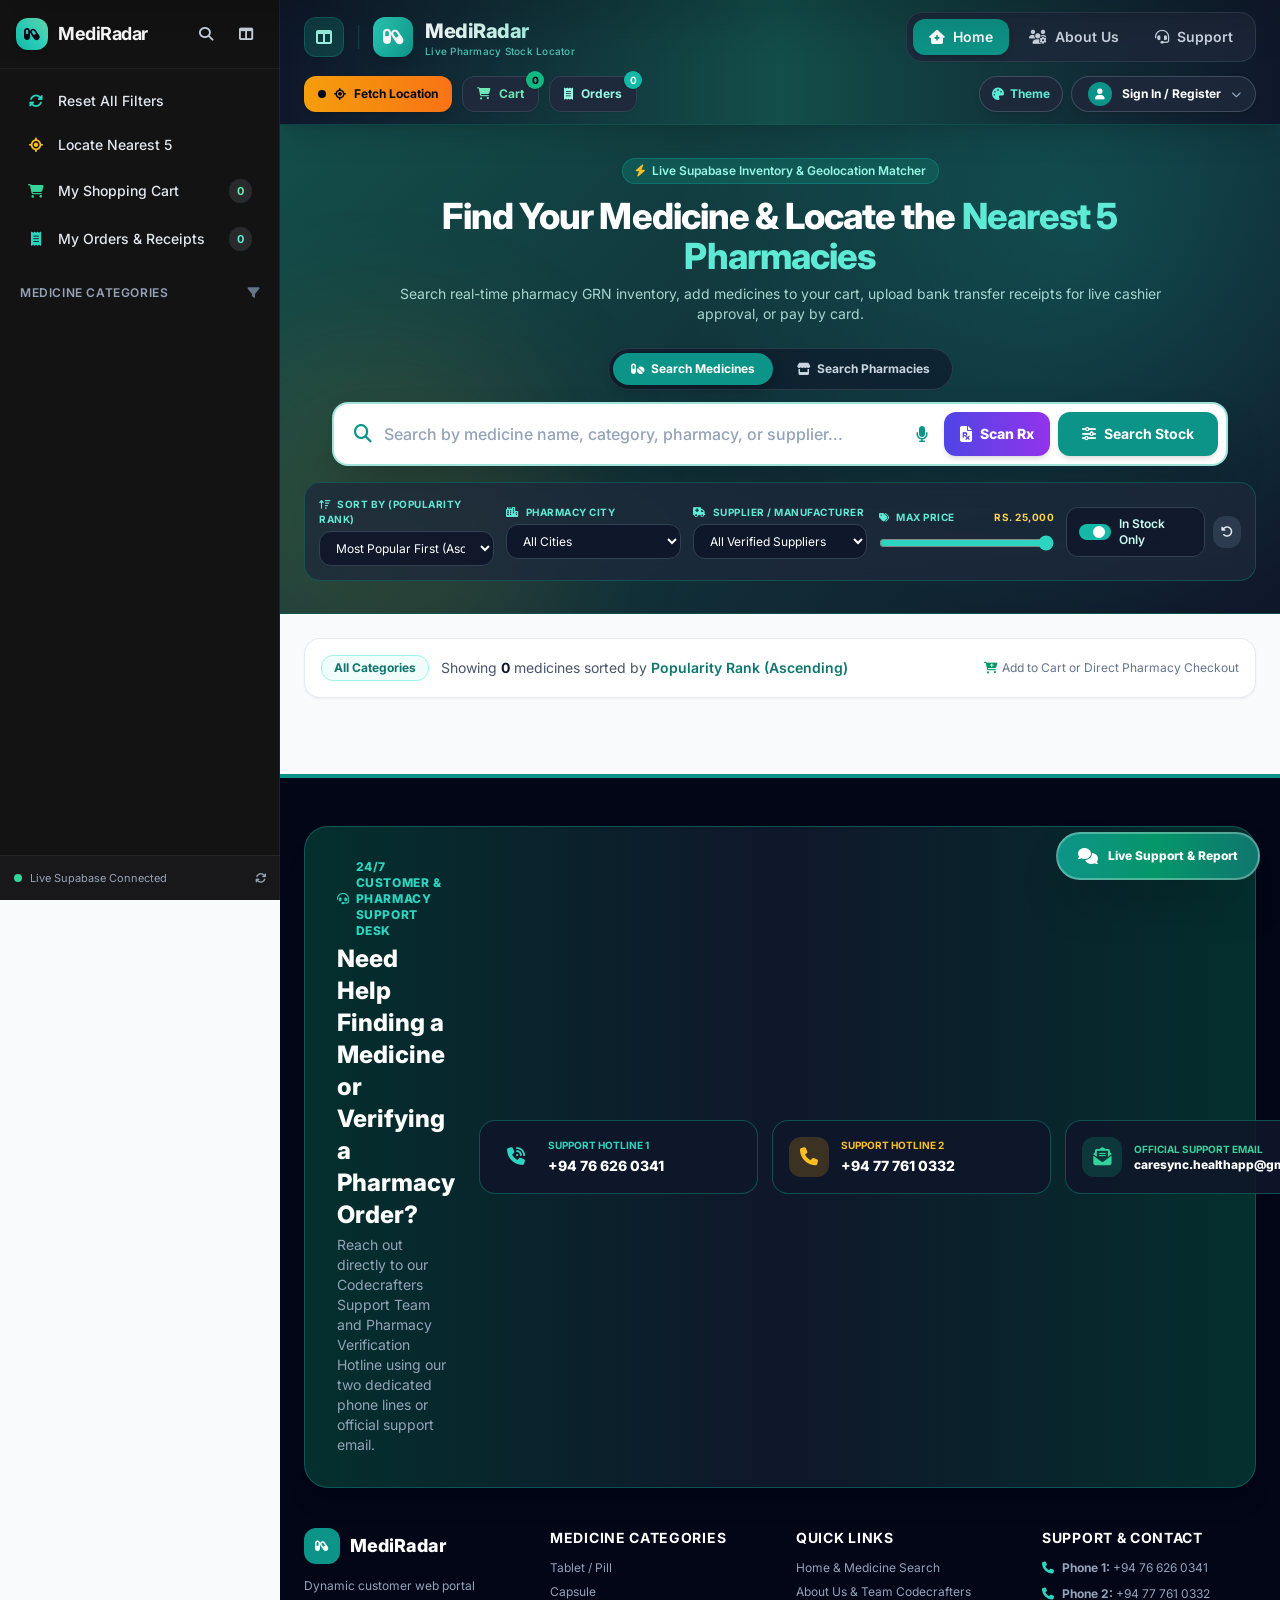
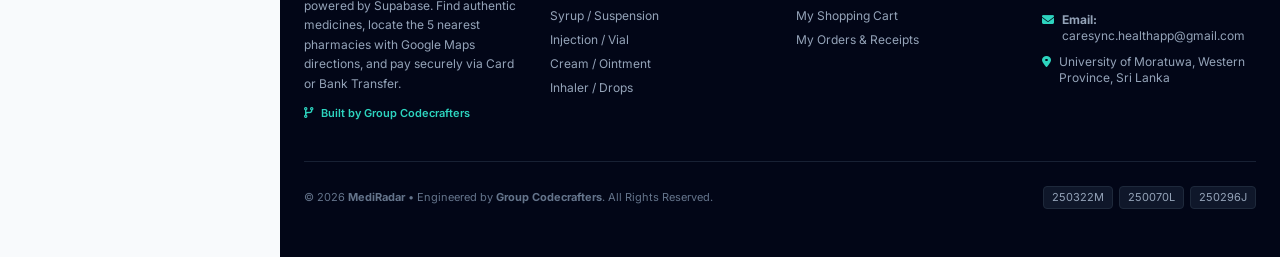
==== commit 87230241: "push" ====
--- a/index.html
+++ b/index.html
@@ -365,6 +365,10 @@
     <!-- 2. Action Buttons Container (Right Side) -->
     <div class="flex flex-col sm:flex-row items-center gap-2 w-full sm:w-auto justify-end border-t sm:border-t-0 pt-2 sm:pt-0 border-slate-100">
         
+        <button type="button" id="voiceSearchBtn" onclick="startVoiceMedicineSearch()" title="Search by Voice" class="text-teal-600 hover:text-teal-800 px-2 transition">
+            <i class="fa-solid fa-microphone"></i>
+        </button>
+
         <!-- Scan Prescription Button -->
         <button type="button" onclick="openGlobalScannerModal()" 
             class="w-full sm:w-auto px-4 py-3 rounded-xl bg-gradient-to-r from-indigo-600 to-purple-600 hover:from-indigo-500 hover:to-purple-500 text-white text-xs sm:text-sm font-extrabold shadow-md hover:shadow-indigo-500/25 transition-all flex items-center justify-center gap-2 whitespace-nowrap active:scale-95">
@@ -1097,7 +1101,8 @@
                         <!-- Option 1: Normal Home Delivery -->
                         <label id="fulfillmentLabel_NORMAL_DELIVERY" class="cursor-pointer relative flex-1">
                             <input type="radio" name="fulfillmentMode" value="NORMAL_DELIVERY" checked onchange="toggleFulfillmentMode('NORMAL_DELIVERY')" class="sr-only peer">
-                            <div class="h-full p-2.5 rounded-xl border-2 border-slate-200 bg-white peer-checked:border-brand-600 peer-checked:bg-brand-50/60 peer-disabled:opacity-45 peer-disabled:bg-slate-100 text-xs font-bold text-slate-800 flex flex-col items-center justify-center gap-1 text-center transition">
+                            <!-- ADDED w-full HERE -->
+                            <div class="w-full h-full p-2.5 rounded-xl border-2 border-slate-200 bg-white peer-checked:border-brand-600 peer-checked:bg-brand-50/60 peer-disabled:opacity-45 peer-disabled:bg-slate-100 text-xs font-bold text-slate-800 flex flex-col items-center justify-center gap-1 text-center transition">
                                 <div class="flex items-center gap-1.5" id="checkout-box-normal">
                                     <i class="fa-solid fa-truck text-brand-600"></i>
                                     <span>Normal Delivery</span>
@@ -1109,7 +1114,8 @@
                         <!-- Option 2: Same-Day Express Delivery -->
                         <label id="fulfillmentLabel_SAMEDAY_DELIVERY" class="cursor-pointer relative flex-1">
                             <input type="radio" name="fulfillmentMode" value="SAMEDAY_DELIVERY" onchange="toggleFulfillmentMode('SAMEDAY_DELIVERY')" class="sr-only peer">
-                            <div class="h-full p-2.5 rounded-xl border-2 border-slate-200 bg-white peer-checked:border-amber-500 peer-checked:bg-amber-50/60 peer-disabled:opacity-45 peer-disabled:bg-slate-100 text-xs font-bold text-slate-800 flex flex-col items-center justify-center gap-1 text-center transition">
+                            <!-- ADDED w-full HERE -->
+                            <div class="w-full h-full p-2.5 rounded-xl border-2 border-slate-200 bg-white peer-checked:border-amber-500 peer-checked:bg-amber-50/60 peer-disabled:opacity-45 peer-disabled:bg-slate-100 text-xs font-bold text-slate-800 flex flex-col items-center justify-center gap-1 text-center transition">
                                 <div class="flex items-center gap-1.5" id="checkout-box-sameday">
                                     <i class="fa-solid fa-bolt text-amber-500"></i>
                                     <span>Same-Day Delivery</span>
@@ -1121,7 +1127,8 @@
                         <!-- Option 3: Self-Pickup at Pharmacy -->
                         <label id="fulfillmentLabel_PICKUP" class="cursor-pointer relative flex-1">
                             <input type="radio" name="fulfillmentMode" value="PICKUP" onchange="toggleFulfillmentMode('PICKUP')" class="sr-only peer">
-                            <div class="h-full p-2.5 rounded-xl border-2 border-slate-200 bg-white peer-checked:border-brand-600 peer-checked:bg-brand-50/60 peer-disabled:opacity-45 peer-disabled:bg-slate-100 text-xs font-bold text-slate-800 flex flex-col items-center justify-center gap-1 text-center transition">
+                            <!-- ADDED w-full HERE -->
+                            <div class="w-full h-full p-2.5 rounded-xl border-2 border-slate-200 bg-white peer-checked:border-brand-600 peer-checked:bg-brand-50/60 peer-disabled:opacity-45 peer-disabled:bg-slate-100 text-xs font-bold text-slate-800 flex flex-col items-center justify-center gap-1 text-center transition">
                                 <div class="flex items-center gap-1.5" id="checkout-box-pickup">
                                     <i class="fa-solid fa-store text-teal-600"></i>
                                     <span>Self-Pickup</span>
@@ -1194,6 +1201,19 @@
                         Select Pharmacy Payment Method *
                     </label>
                     <div class="flex flex-col sm:flex-row gap-2.5 w-full">
+
+                        <!-- 2: Card Payment -->
+                        <button type="button" id="payTabCard" onclick="selectPaymentMethod('CARD')"
+                            class="flex-1 p-3 rounded-2xl border-2 border-slate-200 hover:border-slate-300 bg-white text-left transition flex items-center gap-2.5 relative disabled:opacity-40 disabled:cursor-not-allowed">
+                            <div class="w-9 h-9 rounded-xl bg-blue-50 text-blue-600 flex items-center justify-center text-base flex-shrink-0">
+                                <i class="fa-regular fa-credit-card"></i>
+                            </div>
+                            <div class="min-w-0">
+                                <div class="text-xs font-extrabold text-slate-900 truncate">Card Payment</div>
+                                <div id="paySubCard" class="text-[10px] text-slate-500 truncate">Visa / MasterCard</div>
+                            </div>
+                        </button>
+
                         <!-- 1: Bank Transaction -->
                         <button type="button" id="payTabBank" onclick="selectPaymentMethod('BANK')"
                             class="flex-1 p-3 rounded-2xl border-2 border-brand-600 bg-brand-50/60 text-left transition flex items-center gap-2.5 relative disabled:opacity-40 disabled:cursor-not-allowed">
@@ -1203,18 +1223,6 @@
                             <div class="min-w-0">
                                 <div class="text-xs font-extrabold text-slate-900 truncate">Bank Transaction</div>
                                 <div id="paySubBank" class="text-[10px] text-slate-500 truncate">Upload Bank Slip</div>
-                            </div>
-                        </button>
-
-                        <!-- 2: Card Payment -->
-                        <button type="button" id="payTabCard" onclick="selectPaymentMethod('CARD')"
-                            class="flex-1 p-3 rounded-2xl border-2 border-slate-200 hover:border-slate-300 bg-white text-left transition flex items-center gap-2.5 relative disabled:opacity-40 disabled:cursor-not-allowed">
-                            <div class="w-9 h-9 rounded-xl bg-blue-50 text-blue-600 flex items-center justify-center text-base flex-shrink-0">
-                                <i class="fa-regular fa-credit-card"></i>
-                            </div>
-                            <div class="min-w-0">
-                                <div class="text-xs font-extrabold text-slate-900 truncate">Card Payment</div>
-                                <div id="paySubCard" class="text-[10px] text-slate-500 truncate">Visa / MasterCard</div>
                             </div>
                         </button>
 
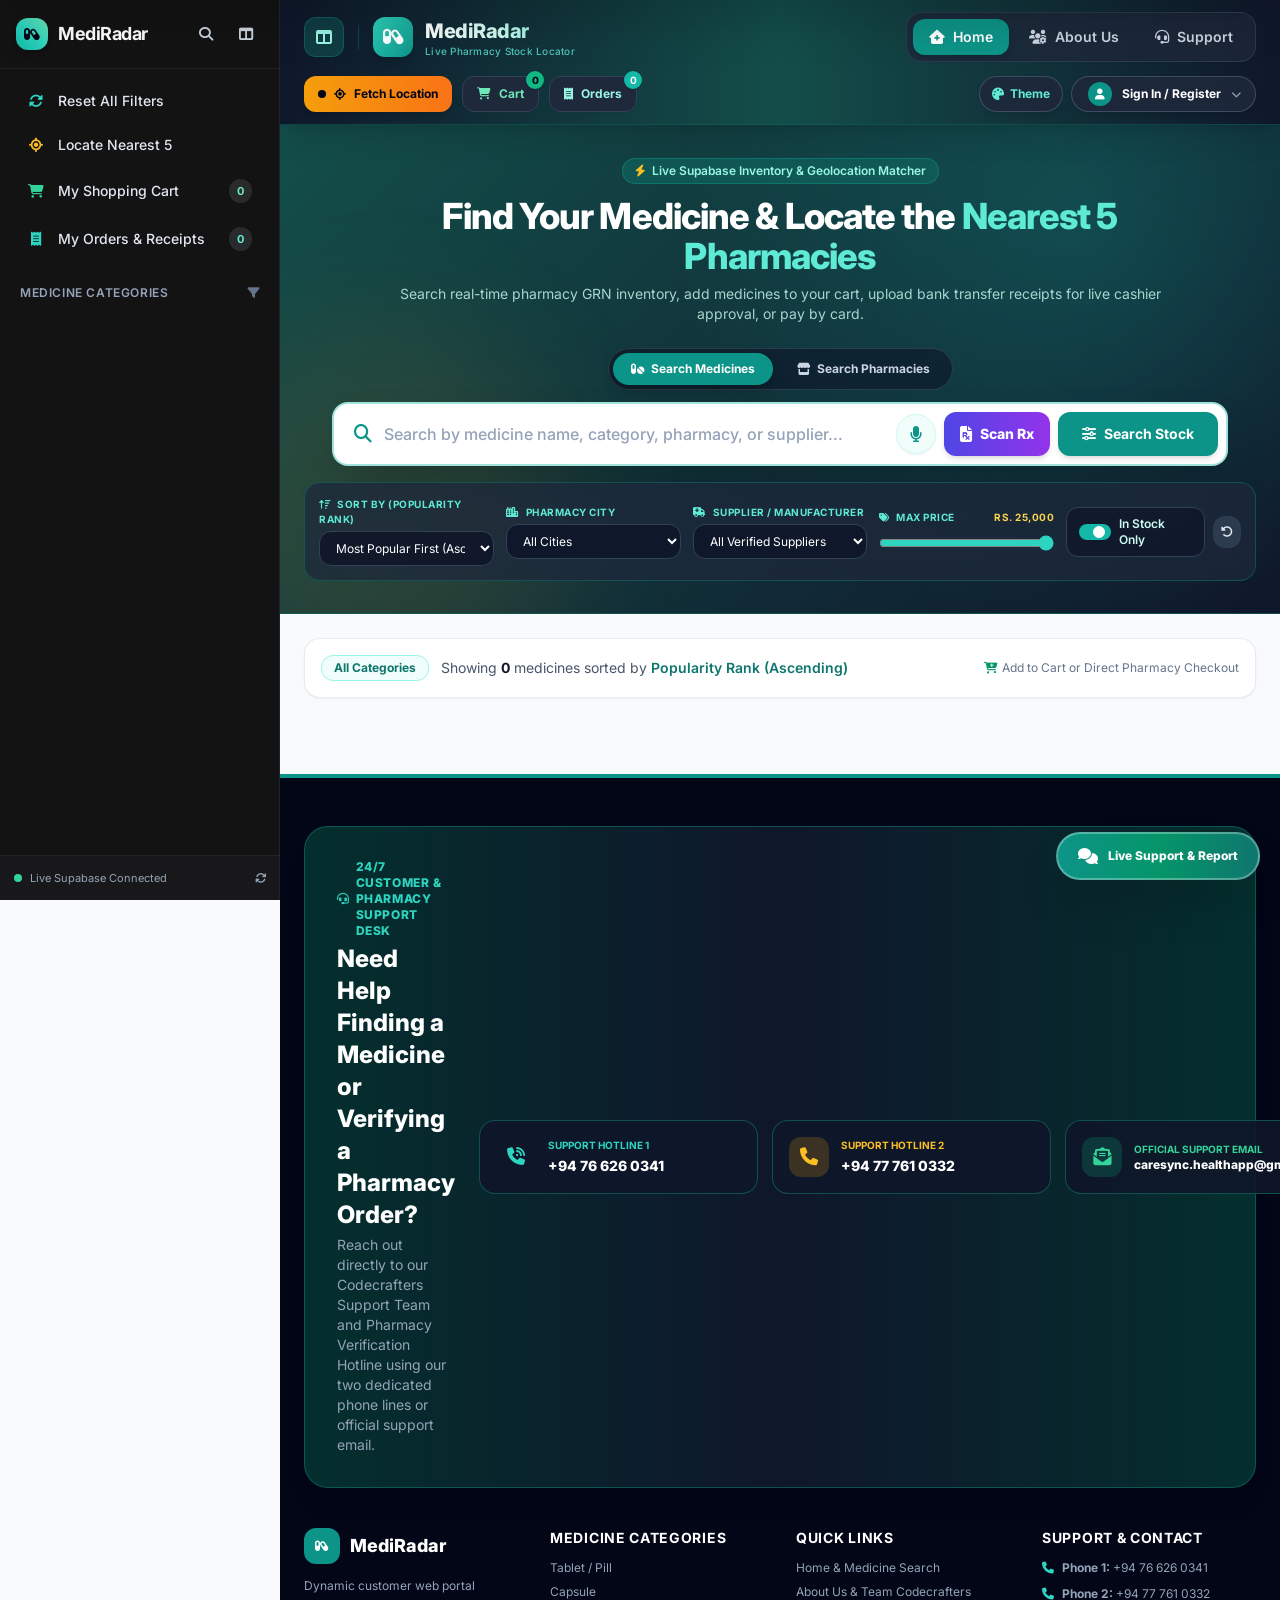
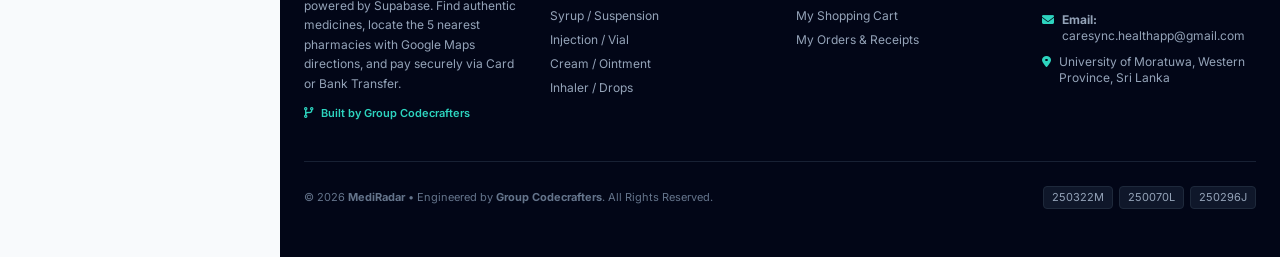
==== commit 5ab25393: "push" ====
--- a/index.html
+++ b/index.html
@@ -365,8 +365,9 @@
     <!-- 2. Action Buttons Container (Right Side) -->
     <div class="flex flex-col sm:flex-row items-center gap-2 w-full sm:w-auto justify-end border-t sm:border-t-0 pt-2 sm:pt-0 border-slate-100">
         
-        <button type="button" id="voiceSearchBtn" onclick="startVoiceMedicineSearch()" title="Search by Voice" class="text-teal-600 hover:text-teal-800 px-2 transition">
-            <i class="fa-solid fa-microphone"></i>
+        <button type="button" id="voiceSearchBtn" onclick="startVoiceMedicineSearch()" title="Search by Voice" 
+            class="w-10 h-10 flex items-center justify-center rounded-full bg-teal-50 text-teal-600 hover:bg-teal-100 hover:text-teal-800 transition-all border border-teal-100 shadow-sm mx-1 flex-shrink-0">
+            <i class="fa-solid fa-microphone text-base"></i>
         </button>
 
         <!-- Scan Prescription Button -->
